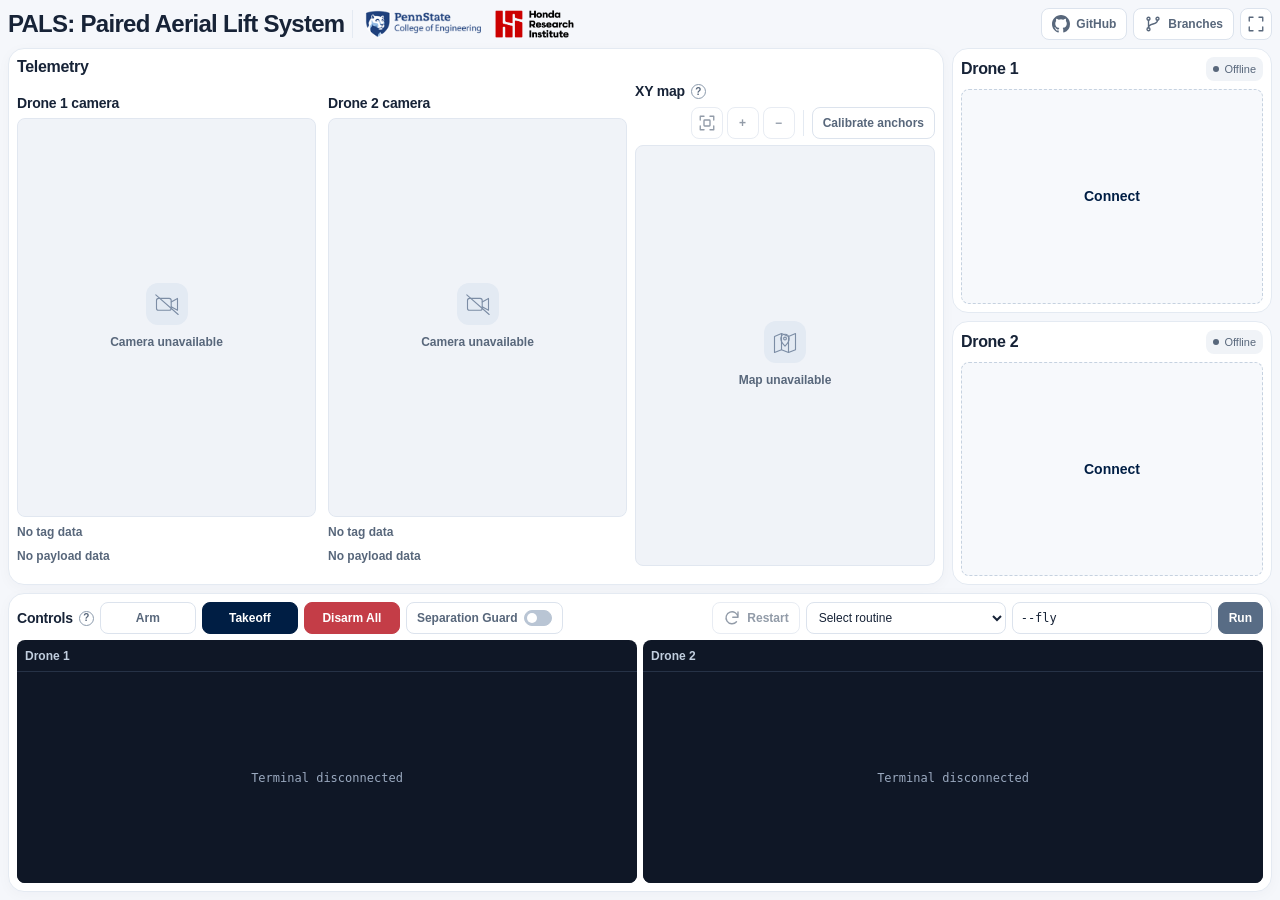
==== src/web/index.html @ 983ea117 "shows apriltag in camera feed" ====
<!doctype html>
<html lang="en">
<head>
  <meta charset="utf-8">
  <meta name="viewport" content="width=device-width, initial-scale=1">
  <title>PALS: Paired Aerial Lift System</title>
  <link rel="stylesheet" href="css/bootstrap.css">
  <link rel="stylesheet" href="css/xterm.css">
  <link rel="stylesheet" href="css/main.css?v=20261109-position-uniform-units">
  <script src="js/quaternion.min.js" defer></script>
  <script src="js/eventemitter2.min.js" defer></script>
  <script src="js/roslib.js" defer></script>
  <script src="js/Chart.bundle.min.js" defer></script>
  <script src="js/anchor-calibration.js?v=20261108-corner-labels" defer></script>
  <script src="js/main.js?v=20261109-position-uniform-units" defer></script>
  <script src="js/xterm.js" defer></script>
  <script src="js/xterm-addon-fit.js" defer></script>
  <script src="js/routines.js?v=20261109-terminal-reconnect" defer></script>
  <script src="js/branches.js?v=20261108-ssh-actions" defer></script>
</head>
<body>
  <main class="dashboard-shell">
    <div class="page-intro"><div class="page-title"><h1>PALS: Paired Aerial Lift System</h1><div class="partner-logos" aria-label="Project partners">
      <!-- Official assets: assets.engr.psu.edu/coe/images/logo-psu-coe-header.png and usa.honda-ri.com/o/liferay-hri-theme/images/honda-main-logo.png -->
      <a href="https://www.engr.psu.edu/" target="_blank" rel="noopener noreferrer"><img src="images/penn-state-engineering.png" alt="Penn State College of Engineering"></a>
      <a href="https://usa.honda-ri.com/" target="_blank" rel="noopener noreferrer"><img src="images/honda-research-institute.png" alt="Honda Research Institute"></a>
    </div></div><div class="header-actions">
    <a class="btn btn-outline-secondary icon-button with-label github-link" href="https://github.com/thisisjonchen/psu-hri-capstone-f26" target="_blank" rel="noopener noreferrer" aria-label="View PALS on GitHub" title="GitHub"><svg viewBox="0 0 16 16" aria-hidden="true" focusable="false"><path d="M8 0C3.58 0 0 3.58 0 8c0 3.54 2.29 6.53 5.47 7.59.4.07.55-.17.55-.38 0-.19-.01-.82-.01-1.49-2.01.37-2.53-.49-2.69-.94-.09-.23-.48-.94-.82-1.13-.28-.15-.68-.52-.01-.53.63-.01 1.08.58 1.23.82.72 1.21 1.87.87 2.33.66.07-.52.28-.87.51-1.07-1.78-.2-3.64-.89-3.64-3.95 0-.87.31-1.59.82-2.15-.08-.2-.36-1.02.08-2.12 0 0 .67-.21 2.2.82a7.65 7.65 0 0 1 4 0c1.53-1.04 2.2-.82 2.2-.82.44 1.1.16 1.92.08 2.12.51.56.82 1.27.82 2.15 0 3.07-1.87 3.75-3.65 3.95.29.25.54.73.54 1.48 0 1.07-.01 1.93-.01 2.2 0 .21.15.46.55.38A8.01 8.01 0 0 0 16 8c0-4.42-3.58-8-8-8Z"/></svg><span>GitHub</span></a>
    <details class="branch-picker" id="drone-branches">
      <summary class="btn btn-outline-secondary icon-button with-label" title="Change available drones’ Git branch"><svg viewBox="0 0 24 24" aria-hidden="true"><circle cx="6" cy="5" r="2"/><circle cx="6" cy="19" r="2"/><circle cx="18" cy="5" r="2"/><path d="M6 7v10m12-10c0 7-12 3-12 10"/></svg><span>Branches</span></summary>
      <div class="branch-panel">
        <dl class="branch-current"><dt>Drone 1</dt><dd id="drone1-branch">Not loaded</dd><dt>Drone 2</dt><dd id="drone2-branch">Not loaded</dd></dl>
        <label for="branch-select">Select branch</label>
        <select id="branch-select" disabled><option value="">Select a branch</option></select>
        <div class="branch-actions"><button class="btn btn-primary" id="branch-apply" type="button" disabled>Switch</button><button class="btn btn-outline-danger" id="branch-clear" type="button" disabled>Clear local changes</button></div>
        <p class="map-note" id="branch-message" role="status" aria-live="polite"></p>
      </div>
    </details>
    <button class="btn btn-outline-secondary icon-button" id="fullscreen-toggle" type="button" aria-pressed="false" hidden aria-label="Full screen" title="Full screen"><svg viewBox="0 0 24 24" aria-hidden="true" focusable="false"><path class="expand-icon" d="M8 3H3v5m13-5h5v5M3 16v5h5m13-5v5h-5"/><path class="collapse-icon" d="M3 8h5V3m13 5h-5V3M8 21v-5H3m13 5v-5h5"/></svg></button></div></div>
    <section class="panel fleet-controls" id="fleetControls" aria-label="Telemetry">
      <div class="panel-header"><h2>Telemetry</h2></div>
      <div class="flight-controls-layout"><div class="control-cameras">
        <article class="camera-panel" id="drone1-cameraPanel"><div class="camera-viewport"><div class="camera-content"><div class="panel-header"><h3>Drone 1 camera</h3></div>
          <div class="camera-frame"><img id="drone1-camera" data-field="camera" alt="Drone 1 camera" src="nocamera.svg" width="240" height="320">
            <svg id="drone1-tagOverlay" class="tag-overlay" viewBox="0 0 240 320" preserveAspectRatio="xMidYMid meet" aria-hidden="true" visibility="hidden"><path id="drone1-tagOutline"/></svg>
            <svg id="drone1-payloadOverlay" class="payload-overlay" viewBox="0 0 240 320" preserveAspectRatio="xMidYMid meet" aria-hidden="true" visibility="hidden">
              <rect id="drone1-payloadBox"/><circle id="drone1-payloadCenter" r="3"/>
            </svg>
            <div class="camera-placeholder" role="img" aria-label="Drone 1 camera unavailable">
              <div class="map-placeholder-icon"><svg viewBox="0 0 40 40" aria-hidden="true" focusable="false">
                <rect x="5" y="12" width="21" height="17" rx="3"/>
                <path d="m26 17 9-5v17l-9-5M4 7l32 28"/>
              </svg></div>
              <span>Camera unavailable</span>
            </div>
          </div>
          <p class="detection-status"><strong id="drone1-detection" data-state="offline" role="status" aria-live="polite">No tag data</strong></p>
          <p class="detection-status"><strong id="drone1-payloadStatus" data-state="offline" role="status" aria-live="polite">No payload data</strong></p>
        </div></div></article>
        <article class="camera-panel" id="drone2-cameraPanel"><div class="camera-viewport"><div class="camera-content"><div class="panel-header"><h3>Drone 2 camera</h3></div>
          <div class="camera-frame"><img id="drone2-camera" data-field="camera" alt="Drone 2 camera" src="nocamera.svg" width="240" height="320">
            <svg id="drone2-tagOverlay" class="tag-overlay" viewBox="0 0 240 320" preserveAspectRatio="xMidYMid meet" aria-hidden="true" visibility="hidden"><path id="drone2-tagOutline"/></svg>
            <svg id="drone2-payloadOverlay" class="payload-overlay" viewBox="0 0 240 320" preserveAspectRatio="xMidYMid meet" aria-hidden="true" visibility="hidden">
              <rect id="drone2-payloadBox"/><circle id="drone2-payloadCenter" r="3"/>
            </svg>
            <div class="camera-placeholder" role="img" aria-label="Drone 2 camera unavailable">
              <div class="map-placeholder-icon"><svg viewBox="0 0 40 40" aria-hidden="true" focusable="false">
                <rect x="5" y="12" width="21" height="17" rx="3"/>
                <path d="m26 17 9-5v17l-9-5M4 7l32 28"/>
              </svg></div>
              <span>Camera unavailable</span>
            </div>
          </div>
          <p class="detection-status"><strong id="drone2-detection" data-state="offline" role="status" aria-live="polite">No tag data</strong></p>
          <p class="detection-status"><strong id="drone2-payloadStatus" data-state="offline" role="status" aria-live="polite">No payload data</strong></p>
        </div></div></article>
      </div>
      <section class="control-map" aria-label="Shared XY map">
        <div class="panel-header"><div class="section-title"><h3>XY map</h3><details class="section-help"><summary aria-label="Map help">?</summary><div class="help-content" id="target-help"><p>Select a drone, then click or drag a destination. Focus the map and use arrow keys to adjust it; Send target confirms.</p><p>Scan for anchors, assign them to the room corners, then measure and save the layout.</p></div></details></div><div class="map-actions">
          <button class="btn btn-outline-secondary icon-button" id="room-fit" disabled aria-label="Fit room" title="Fit room"><svg viewBox="0 0 24 24" aria-hidden="true" focusable="false"><path d="M8 3H3v5m13-5h5v5M3 16v5h5m13-5v5h-5"/><rect x="8" y="8" width="8" height="8" rx="1"/></svg></button>
          <button class="btn btn-outline-secondary" id="room-zoom-in" aria-label="Zoom in on room" disabled>+</button>
          <button class="btn btn-outline-secondary" id="room-zoom-out" aria-label="Zoom out of room" disabled>−</button>
          <span class="toolbar-divider" aria-hidden="true"></span>
          <button class="btn btn-outline-secondary" id="calibration-toggle" type="button" aria-expanded="false" aria-controls="calibration-panel">Calibrate anchors</button>
        </div></div>
        <div class="canvas-wrap flight-map-wrap map-unavailable" id="map-frame">
          <div class="calibration-body" id="calibration-panel" aria-label="Anchor calibration" hidden>
          <div id="calibration-form">
          <div class="calibration-grid">
            <label>Top left<select id="calibration-anchor-3" disabled><option value="">Select anchor</option></select></label>
            <label>Top right<select id="calibration-anchor-2" disabled><option value="">Select anchor</option></select></label>
            <label>Bottom left<select id="calibration-anchor-0" disabled><option value="">Select anchor</option></select></label>
            <label>Bottom right<select id="calibration-anchor-1" disabled><option value="">Select anchor</option></select></label>
          </div>
          <p class="map-note" id="calibration-selection" role="status" aria-live="polite" hidden></p>
          <div class="calibration-actions">
            <button class="btn btn-outline-secondary" id="calibration-scan" type="button" disabled>Scan</button>
            <button class="btn btn-outline-secondary" id="calibration-measure" type="button" disabled>Measure</button>
            <button class="btn btn-outline-secondary" id="calibration-edit" type="button" disabled>Adjust</button>
            <button class="btn btn-primary" id="calibration-apply" type="button" disabled>Save</button>
            <button class="btn btn-outline-secondary" id="calibration-cancel" type="button" disabled>Cancel</button>
          </div>
          <div class="calibration-preview" id="calibration-preview" hidden>
            <p>Antennas must share the same height.</p>
            <div class="calibration-editor">
            <svg class="calibration-position-map" id="calibration-position-map" viewBox="0 0 360 240" role="img" aria-label="Anchor position preview"></svg>
            <div class="calibration-coordinates">
              <span aria-hidden="true"></span><span>X (m)</span><span>Y (m)</span>
              <span id="calibration-label-3"></span><input id="calibration-x-3" type="number" step="any" min="-1000" max="1000" aria-label="Top left X"><input id="calibration-y-3" type="number" step="any" min="-1000" max="1000" aria-label="Top left Y">
              <span id="calibration-label-2"></span><input id="calibration-x-2" type="number" step="any" min="-1000" max="1000" aria-label="Top right X"><input id="calibration-y-2" type="number" step="any" min="-1000" max="1000" aria-label="Top right Y">
              <span id="calibration-label-0"></span><input id="calibration-x-0" type="number" step="any" min="-1000" max="1000" aria-label="Bottom left X"><input id="calibration-y-0" type="number" step="any" min="-1000" max="1000" aria-label="Bottom left Y">
              <span id="calibration-label-1"></span><input id="calibration-x-1" type="number" step="any" min="-1000" max="1000" aria-label="Bottom right X"><input id="calibration-y-1" type="number" step="any" min="-1000" max="1000" aria-label="Bottom right Y">
            </div>
            </div>
          </div>
          <p class="map-note" id="calibration-status" role="status" aria-live="polite">Calibration server offline.</p>
          </div>
          <div class="calibration-success" id="calibration-success" role="status" hidden>
            <svg viewBox="0 0 64 64" aria-hidden="true"><circle cx="32" cy="32" r="28"/><path d="m19 32 9 9 17-18"/></svg>
            <strong>Layout saved</strong>
          </div>
          </div>
          <canvas id="fleet-xyChart" aria-label="Both drones XY map" aria-describedby="target-help" aria-hidden="true" tabindex="0"></canvas>
          <div class="map-placeholder" id="map-placeholder" role="img" aria-label="XY map unavailable">
            <div class="map-placeholder-icon"><svg viewBox="0 0 40 40" aria-hidden="true" focusable="false">
              <path d="m5 12 10-4 10 4 10-4v23l-10 4-10-4-10 4V12Zm10-4v23m10-19v23"/>
              <path d="M26 15a6 6 0 0 0-12 0c0 5 6 11 6 11s6-6 6-11Z"/>
              <circle cx="20" cy="15" r="2"/>
            </svg></div>
            <span>Map unavailable</span>
          </div>
        </div>
        <div class="map-details">
        <div class="map-legend" id="map-legend" hidden><span><i style="--marker-color:#0072b2"></i>Drone 1</span><span><i style="--marker-color:#d55e00"></i>Drone 2</span><span><i style="--marker-color:#198a71"></i>AprilTags</span><span><i style="--marker-color:#ffdf00"></i>Payload (ground estimate)</span></div>
        <div class="target-preview">
          <p class="map-note" id="target-selection" role="status" aria-live="polite" hidden></p>
          <div class="target-actions">
          <button class="btn btn-outline-secondary icon-button" id="target-clear" type="button" hidden disabled aria-label="Clear target" title="Clear target"><svg viewBox="0 0 24 24" aria-hidden="true" focusable="false"><path d="m6 6 12 12M18 6 6 18"/></svg></button>
          <button class="btn btn-primary" id="target-send" type="button" hidden disabled>Send target</button>
          <button class="btn btn-outline-secondary" id="target-stop" type="button" hidden disabled>Stop target</button>
          </div>
        </div>
        <div class="map-feedback">
          <p class="map-note" id="room-status" role="status" hidden></p>
          <p class="map-note" id="map-stream-status" role="status"></p>
          <p class="map-note" id="target-command-status" role="status" aria-live="polite"></p>
          <p class="map-note target-status" id="target-status" role="status" aria-live="polite"></p>
        </div>
        </div>
      </section></div>
    </section>
    <section class="panel routine-panel" aria-label="Control">
      <div class="panel-header"><div class="section-title"><h3>Controls</h3><details class="section-help help-above control-help"><summary aria-label="Control help and keyboard shortcuts" title="Help and keyboard shortcuts">?</summary><div class="help-content"><p>Keep drones disarmed, stationary, and facing map +Y before connecting or restarting. Restart reboots the flight controller, restarts all nodes, checks gyro readings and relocalizes. Before restarting, leave powered for a few minutes and remove props; keep each drone untouched on the floor until complete. Click a terminal to type. If connection fails, check the connection and click Connect to retry.</p><p>The Separation guard switch applies to both drones and can be changed while all connected drones are disarmed. Turn it off to disable spacing corrections and peer checks for the flight, even if peer telemetry arrives. With the switch on, pairing is automatic when both drones have fresh UWB room positions, or a peer joins during flight; paired protection stays on through UWB or connection losses. The guard defaults off onboard and when this page opens. Hover over the shield beside each battery for guard status. Hover over its flight state for preflight details.</p><p><strong>Keyboard shortcuts</strong></p>
            <table class="shortcut-table" aria-label="Keyboard shortcuts"><tbody>
              <tr><th scope="row"><kbd>Space</kbd></th><td>Disarm all (outside forms and terminals)</td></tr>
              <tr><th scope="row"><kbd>;</kbd> / <kbd>T</kbd></th><td>Arm / Takeoff</td></tr>
              <tr><th scope="row"><kbd>J</kbd> / <kbd>L</kbd></th><td>Left / Right</td></tr>
              <tr><th scope="row"><kbd>I</kbd> / <kbd>K</kbd></th><td>Forward / Backward</td></tr>
              <tr><th scope="row"><kbd>W</kbd> / <kbd>S</kbd></th><td>Up / Down</td></tr>
              <tr><th scope="row"><kbd>A</kbd> / <kbd>D</kbd></th><td>Yaw left / Right</td></tr>
              <tr><th scope="row"><kbd>P</kbd> / <kbd>V</kbd></th><td>Position / Velocity control</td></tr>
              <tr><th scope="row"><kbd>R</kbd></th><td>Reset position hold</td></tr>
              <tr><th scope="row"><kbd>M</kbd></th><td>Toggle mapping</td></tr>
              <tr><th scope="row"><kbd>Esc</kbd></th><td>Leave terminal to use flight shortcuts</td></tr>
            </tbody></table></div></details></div>
        <div class="command-buttons" data-controller="shared" aria-label="Shared flight controls">
          <button class="btn btn-outline-secondary" data-command="arm">Arm</button>
          <button class="btn btn-primary" data-command="takeoff">Takeoff</button>
          <button class="btn btn-danger" data-command="disarm">Disarm All</button>
        </div>
        <label class="btn btn-outline-secondary guard-toggle" title="Applies to both drones. Change while disarmed."><span>Separation Guard</span><input id="separation-guard" type="checkbox" role="switch"></label>
        <div class="routine-actions"><button class="btn btn-outline-secondary icon-button with-label" id="nodes-restart" type="button" disabled aria-label="Restart nodes and relocalize" title="Reboot the flight controller, restart all nodes, check gyro readings and relocalize"><svg viewBox="0 0 24 24" aria-hidden="true" focusable="false"><path d="M20 11a8 8 0 1 0-2 6M20 4v7h-7"/></svg><span>Restart</span></button><select id="routine-script" aria-label="Routine script"><option value="">Select routine</option></select><div class="routine-args"><input id="routine-args" value="--fly" aria-label="Shared routine arguments" spellcheck="false" autocomplete="off"></div><button class="btn btn-primary" id="routine-execute" type="button" disabled>Run</button></div>
      </div>
      <p class="command-feedback" id="commandFeedback" role="status" aria-live="polite" hidden></p>
      <div class="routine-terminals">
      <article class="routine-terminal" data-terminal="drone1">
        <div class="terminal-pane"><div class="terminal-heading"><h4 class="terminal-label" id="drone1-terminal-label">Drone 1</h4><span class="terminal-result" data-field="result" role="status" hidden></span></div><div class="script-terminal" data-field="terminal" aria-labelledby="drone1-terminal-label"></div></div>
      </article>
      <article class="routine-terminal" data-terminal="drone2">
        <div class="terminal-pane"><div class="terminal-heading"><h4 class="terminal-label" id="drone2-terminal-label">Drone 2</h4><span class="terminal-result" data-field="result" role="status" hidden></span></div><div class="script-terminal" data-field="terminal" aria-labelledby="drone2-terminal-label"></div></div>
      </article>
      </div>
    </section>
    <div class="fleet-grid" id="fleetGrid" data-count="0"><section class="drone-dashboard" id="drone1" aria-labelledby="drone1-heading">
          <div class="drone-heading"><h2 id="drone1-heading">Drone 1</h2><span class="battery-status" data-field="batteryStatus" title="Battery voltage" hidden><svg viewBox="0 0 24 16" role="img" aria-label="Battery" focusable="false"><rect x="1" y="2" width="19" height="12" rx="2"/><path d="M23 6v4"/><rect data-field="batteryFill" class="battery-fill" x="4" y="5" width="0" height="6" rx="1"/></svg><span class="status-value" data-field="battery">—</span></span>
            <span class="guard-status" data-field="coordination" data-state="unavailable" role="img" aria-label="Separation guard: Unavailable" title="Separation guard: Unavailable" tabindex="0" hidden><svg viewBox="0 0 24 24" aria-hidden="true" focusable="false"><path class="guard-outline" d="M12 3 4 6v6c0 5 8 9 8 9s8-4 8-9V6Z"/><path class="guard-active" d="m8 12 3 3 5-6"/><path class="guard-disabled" d="m4 3 16 18"/><path class="guard-warning" d="M12 8v5m0 3h.01"/></svg></span>
            <button class="connection-status" id="drone1-connectionStatus" data-state="disconnected" data-connection-toggle="drone1" disabled aria-label="Drone 1 offline"><span class="state-icon" data-state-icon aria-hidden="true"></span><span data-connection-label aria-live="polite">Offline</span><span class="connection-action" data-connection-action aria-hidden="true">Disconnect</span></button></div>
          <button class="connection-entry" id="drone1-connectionToggle" data-connection-toggle="drone1" aria-label="Connect Drone 1">Connect</button>
          <div class="status-grid" data-field="telemetry" aria-label="Drone 1 status" hidden>
            <div class="status-card localization-card"><p>Position</p><div class="position-readings">
              <span><span class="position-axis">X</span> <span data-field="fusedX">—</span></span>
              <span><span class="position-axis">Y</span> <span data-field="fusedY">—</span></span>
              <span><span class="position-axis">Z</span> <span data-field="fusedZ">—</span></span>
            </div></div>
            <div class="status-card"><p>Flight state</p><div class="status-value" data-field="flightMode" title="Preflight unavailable">—</div></div>
            <div class="status-card"><span class="metric-label">Height</span><div class="status-value" data-field="height">—</div></div>
            <div class="status-card speed-card"><span class="speed-readings"><span><span class="metric-label">Horizontal speed</span><strong data-field="speed" title="Horizontal velocity estimate used by the controller.">—</strong></span><span><span class="metric-label">Vertical speed</span><strong data-field="verticalSpeed" title="Estimated from changes in measured height.">—</strong></span></span></div>
          </div>
        </section><section class="drone-dashboard" id="drone2" aria-labelledby="drone2-heading">
          <div class="drone-heading"><h2 id="drone2-heading">Drone 2</h2><span class="battery-status" data-field="batteryStatus" title="Battery voltage" hidden><svg viewBox="0 0 24 16" role="img" aria-label="Battery" focusable="false"><rect x="1" y="2" width="19" height="12" rx="2"/><path d="M23 6v4"/><rect data-field="batteryFill" class="battery-fill" x="4" y="5" width="0" height="6" rx="1"/></svg><span class="status-value" data-field="battery">—</span></span>
            <span class="guard-status" data-field="coordination" data-state="unavailable" role="img" aria-label="Separation guard: Unavailable" title="Separation guard: Unavailable" tabindex="0" hidden><svg viewBox="0 0 24 24" aria-hidden="true" focusable="false"><path class="guard-outline" d="M12 3 4 6v6c0 5 8 9 8 9s8-4 8-9V6Z"/><path class="guard-active" d="m8 12 3 3 5-6"/><path class="guard-disabled" d="m4 3 16 18"/><path class="guard-warning" d="M12 8v5m0 3h.01"/></svg></span>
            <button class="connection-status" id="drone2-connectionStatus" data-state="disconnected" data-connection-toggle="drone2" disabled aria-label="Drone 2 offline"><span class="state-icon" data-state-icon aria-hidden="true"></span><span data-connection-label aria-live="polite">Offline</span><span class="connection-action" data-connection-action aria-hidden="true">Disconnect</span></button></div>
          <button class="connection-entry" id="drone2-connectionToggle" data-connection-toggle="drone2" aria-label="Connect Drone 2">Connect</button>
          <div class="status-grid" data-field="telemetry" aria-label="Drone 2 status" hidden>
            <div class="status-card localization-card"><p>Position</p><div class="position-readings">
              <span><span class="position-axis">X</span> <span data-field="fusedX">—</span></span>
              <span><span class="position-axis">Y</span> <span data-field="fusedY">—</span></span>
              <span><span class="position-axis">Z</span> <span data-field="fusedZ">—</span></span>
            </div></div>
            <div class="status-card"><p>Flight state</p><div class="status-value" data-field="flightMode" title="Preflight unavailable">—</div></div>
            <div class="status-card"><span class="metric-label">Height</span><div class="status-value" data-field="height">—</div></div>
            <div class="status-card speed-card"><span class="speed-readings"><span><span class="metric-label">Horizontal speed</span><strong data-field="speed" title="Horizontal velocity estimate used by the controller.">—</strong></span><span><span class="metric-label">Vertical speed</span><strong data-field="verticalSpeed" title="Estimated from changes in measured height.">—</strong></span></span></div>
          </div>
        </section></div>
  </main>
</body>
</html>
---- src/web/css/xterm.css ----
/**
 * Copyright (c) 2014 The xterm.js authors. All rights reserved.
 * Copyright (c) 2012-2013, Christopher Jeffrey (MIT License)
 * https://github.com/chjj/term.js
 * @license MIT
 *
 * Permission is hereby granted, free of charge, to any person obtaining a copy
 * of this software and associated documentation files (the "Software"), to deal
 * in the Software without restriction, including without limitation the rights
 * to use, copy, modify, merge, publish, distribute, sublicense, and/or sell
 * copies of the Software, and to permit persons to whom the Software is
 * furnished to do so, subject to the following conditions:
 *
 * The above copyright notice and this permission notice shall be included in
 * all copies or substantial portions of the Software.
 *
 * THE SOFTWARE IS PROVIDED "AS IS", WITHOUT WARRANTY OF ANY KIND, EXPRESS OR
 * IMPLIED, INCLUDING BUT NOT LIMITED TO THE WARRANTIES OF MERCHANTABILITY,
 * FITNESS FOR A PARTICULAR PURPOSE AND NONINFRINGEMENT. IN NO EVENT SHALL THE
 * AUTHORS OR COPYRIGHT HOLDERS BE LIABLE FOR ANY CLAIM, DAMAGES OR OTHER
 * LIABILITY, WHETHER IN AN ACTION OF CONTRACT, TORT OR OTHERWISE, ARISING FROM,
 * OUT OF OR IN CONNECTION WITH THE SOFTWARE OR THE USE OR OTHER DEALINGS IN
 * THE SOFTWARE.
 *
 * Originally forked from (with the author's permission):
 *   Fabrice Bellard's javascript vt100 for jslinux:
 *   http://bellard.org/jslinux/
 *   Copyright (c) 2011 Fabrice Bellard
 *   The original design remains. The terminal itself
 *   has been extended to include xterm CSI codes, among
 *   other features.
 */

/**
 *  Default styles for xterm.js
 */

.xterm {
    cursor: text;
    position: relative;
    user-select: none;
    -ms-user-select: none;
    -webkit-user-select: none;
}

.xterm.focus,
.xterm:focus {
    outline: none;
}

.xterm .xterm-helpers {
    position: absolute;
    top: 0;
    /**
     * The z-index of the helpers must be higher than the canvases in order for
     * IMEs to appear on top.
     */
    z-index: 5;
}

.xterm .xterm-helper-textarea {
    padding: 0;
    border: 0;
    margin: 0;
    /* Move textarea out of the screen to the far left, so that the cursor is not visible */
    position: absolute;
    opacity: 0;
    left: -9999em;
    top: 0;
    width: 0;
    height: 0;
    z-index: -5;
    /** Prevent wrapping so the IME appears against the textarea at the correct position */
    white-space: nowrap;
    overflow: hidden;
    resize: none;
}

.xterm .composition-view {
    /* TODO: Composition position got messed up somewhere */
    background: #000;
    color: #FFF;
    display: none;
    position: absolute;
    white-space: nowrap;
    z-index: 1;
}

.xterm .composition-view.active {
    display: block;
}

.xterm .xterm-viewport {
    /* On OS X this is required in order for the scroll bar to appear fully opaque */
    background-color: #000;
    overflow-y: scroll;
    cursor: default;
    position: absolute;
    right: 0;
    left: 0;
    top: 0;
    bottom: 0;
}

.xterm .xterm-screen {
    position: relative;
}

.xterm .xterm-screen canvas {
    position: absolute;
    left: 0;
    top: 0;
}

.xterm .xterm-scroll-area {
    visibility: hidden;
}

.xterm-char-measure-element {
    display: inline-block;
    visibility: hidden;
    position: absolute;
    top: 0;
    left: -9999em;
    line-height: normal;
}

.xterm.enable-mouse-events {
    /* When mouse events are enabled (eg. tmux), revert to the standard pointer cursor */
    cursor: default;
}

.xterm.xterm-cursor-pointer,
.xterm .xterm-cursor-pointer {
    cursor: pointer;
}

.xterm.column-select.focus {
    /* Column selection mode */
    cursor: crosshair;
}

.xterm .xterm-accessibility:not(.debug),
.xterm .xterm-message {
    position: absolute;
    left: 0;
    top: 0;
    bottom: 0;
    right: 0;
    z-index: 10;
    color: transparent;
    pointer-events: none;
}

.xterm .xterm-accessibility-tree:not(.debug) *::selection {
  color: transparent;
}

.xterm .xterm-accessibility-tree {
  user-select: text;
  white-space: pre;
}

.xterm .live-region {
    position: absolute;
    left: -9999px;
    width: 1px;
    height: 1px;
    overflow: hidden;
}

.xterm-dim {
    /* Dim should not apply to background, so the opacity of the foreground color is applied
     * explicitly in the generated class and reset to 1 here */
    opacity: 1 !important;
}

.xterm-underline-1 { text-decoration: underline; }
.xterm-underline-2 { text-decoration: double underline; }
.xterm-underline-3 { text-decoration: wavy underline; }
.xterm-underline-4 { text-decoration: dotted underline; }
.xterm-underline-5 { text-decoration: dashed underline; }

.xterm-overline {
    text-decoration: overline;
}

.xterm-overline.xterm-underline-1 { text-decoration: overline underline; }
.xterm-overline.xterm-underline-2 { text-decoration: overline double underline; }
.xterm-overline.xterm-underline-3 { text-decoration: overline wavy underline; }
.xterm-overline.xterm-underline-4 { text-decoration: overline dotted underline; }
.xterm-overline.xterm-underline-5 { text-decoration: overline dashed underline; }

.xterm-strikethrough {
    text-decoration: line-through;
}

.xterm-screen .xterm-decoration-container .xterm-decoration {
	z-index: 6;
	position: absolute;
}

.xterm-screen .xterm-decoration-container .xterm-decoration.xterm-decoration-top-layer {
	z-index: 7;
}

.xterm-decoration-overview-ruler {
    z-index: 8;
    position: absolute;
    top: 0;
    right: 0;
    pointer-events: none;
}

.xterm-decoration-top {
    z-index: 2;
    position: relative;
}
---- src/web/css/main.css ----
:root { --ink: #172337; --muted: #58677b; --line: #e4eaf2; --surface: #fff; --canvas: #f5f7fb; --blue: #001e44; --success: #087c50; --warning: #946416; --error: #b84339; --placeholder-background: #f0f3f8; --placeholder-border: #e1e7f0; --placeholder-icon-background: #e3eaf3; --placeholder-icon: #7c8da5; --font-ui: -apple-system, BlinkMacSystemFont, "Segoe UI", sans-serif; --type-label: 12px; --type-body: 14px; --type-subheading: 16px; --type-value: 18px; --type-heading: 24px; --type-title: 32px;
  --space-1: 4px; --space-2: 6px; --space-3: 10px; --space-4: 12px; --space-6: 16px; --space-8: 24px;
  --radius-small: 4px; --radius-control: 8px; --radius-card: 12px; --radius-panel: 16px;
  --control-default: 40px; --control-compact: var(--control-default); }
body { color: var(--ink); background: var(--canvas); font-family: var(--font-ui); font-size: var(--type-body); line-height: 1.5; }
h1, h2, h3 { line-height: 1.25; }
[hidden] { display: none !important; }
.dashboard-shell { max-width: 1800px; margin: 0 auto; padding: 0 var(--space-8) var(--space-8); }
.page-intro { display: flex; justify-content: space-between; align-items: center; flex-wrap: wrap; gap: var(--space-4); padding: var(--space-8) 0 var(--space-6); }
.page-title { display: flex; align-items: center; flex-wrap: wrap; gap: var(--space-4); }
h1 { margin: 0; font-size: var(--type-title); font-weight: 700; letter-spacing: -.03em; }
h2 { font-size: var(--type-heading); font-weight: 700; letter-spacing: -.02em; margin: 0; }
.btn { min-height: var(--control-default); padding: var(--space-2) var(--space-4); border-radius: var(--radius-control); font-family: inherit; font-size: var(--type-body); font-weight: 600; line-height: 20px; white-space: nowrap; transition: background-color .15s, border-color .15s; }
.btn:focus { box-shadow: none; }
.btn:focus-visible { outline: 3px solid #0072b266; outline-offset: 2px; }
.btn-primary { background: var(--blue); border-color: var(--blue); }
.btn-primary:hover, .btn-primary:focus, .btn-primary.focus { background: #1e407c; border-color: #1e407c; box-shadow: none; }
.btn-primary.disabled, .btn-primary:disabled { color: #fff; background: var(--blue); border-color: var(--blue); }
.btn-primary:not(:disabled):not(.disabled):active, .btn-primary:not(:disabled):not(.disabled).active { color: #fff; background: var(--blue); border-color: var(--blue); }
.btn-primary:not(:disabled):not(.disabled):active:focus, .btn-primary:not(:disabled):not(.disabled).active:focus { box-shadow: none; }
.btn-outline-secondary { color: var(--muted); border-color: #dce3ed; background: var(--surface); }
.btn-outline-secondary:hover, .btn-outline-secondary:focus, .btn-outline-secondary.focus { background: #eef2f8; color: var(--ink); border-color: #cbd5e2; box-shadow: none; }
.btn-outline-secondary.disabled, .btn-outline-secondary:disabled { color: var(--muted); border-color: #dce3ed; background: var(--surface); }
.btn-outline-secondary:not(:disabled):not(.disabled):active, .btn-outline-secondary:not(:disabled):not(.disabled).active { background: #e3eaf3; color: var(--ink); border-color: #cbd5e2; }
.btn-outline-secondary:not(:disabled):not(.disabled):active:focus, .btn-outline-secondary:not(:disabled):not(.disabled).active:focus { box-shadow: none; }
.btn-danger { background: #c43d47; border-color: #c43d47; }
.btn-danger:hover, .btn-danger:focus { background: #aa2934; border-color: #aa2934; }
.command-buttons { display: grid; grid-template-columns: repeat(3, minmax(0, 1fr)); align-content: start; gap: var(--space-3); }
.panel, .status-card { background: var(--surface); border: 1px solid var(--line); box-shadow: 0 3px 14px #152a4e08; }
.panel { border-radius: var(--radius-panel); padding: var(--space-6); min-width: 0; }
.panel-header { display: flex; justify-content: space-between; align-items: center; flex-wrap: wrap; gap: var(--space-3); margin-bottom: var(--space-4); }
.panel h3 { font-size: var(--type-subheading); letter-spacing: -.015em; font-weight: 600; margin: 0; }
.fleet-controls { margin-bottom: var(--space-6); }
.flight-controls-layout { display: grid; grid-template-columns: minmax(0, 402px) minmax(300px, 1fr); gap: var(--space-8); align-items: start; }
.control-cameras { display: grid; grid-template-columns: repeat(2, minmax(0, 1fr)); gap: 12px; width: 100%; max-width: 744px; justify-self: start; }
.camera-panel { min-width: 0; }
.control-map { min-width: 0; width: 100%; }
.map-actions { position: relative; display: flex; align-items: center; flex-wrap: nowrap; gap: var(--space-2); margin-left: auto; }
#room-zoom-in, #room-zoom-out { width: var(--control-compact); padding-inline: 0; }
.map-note { margin: var(--space-2) 0; font-size: var(--type-label); color: var(--muted); }
.map-note:empty { display: none; }
.map-feedback { margin-top: var(--space-3); overflow-wrap: anywhere; }
.target-preview { display: flex; flex-wrap: wrap; gap: var(--space-2); align-items: end; margin-top: var(--space-4); }
.calibration-grid label { display: grid; gap: var(--space-1); min-width: 0; margin: 0; font-size: var(--type-label); font-weight: 600; color: var(--muted); }
.target-preview .map-note { width: 100%; margin: 0; }
#target-selection { font-weight: 600; color: var(--ink); }
#fleet-xyChart { touch-action: none; }
#fleet-xyChart:focus-visible { outline: 3px solid #0072b266; outline-offset: 2px; }
.map-ready #fleet-xyChart { cursor: crosshair; }
.map-ready #fleet-xyChart.target-dragging { cursor: grabbing; }
.calibration-grid select, .calibration-coordinates input { width: 100%; min-width: 0; min-height: var(--control-compact); border: 1px solid #dce3ed; border-radius: var(--radius-control); padding: 6px var(--space-2); color: var(--ink); background: var(--surface); font: 400 var(--type-label)/20px var(--font-ui); }
.target-actions { display: flex; flex-wrap: wrap; gap: var(--space-2); width: 100%; }
.calibration-grid select:focus-visible, .calibration-coordinates input:focus-visible, #calibration-toggle:focus-visible { outline: 3px solid #0072b266; outline-offset: 2px; }
.target-status { font-variant-numeric: tabular-nums; }
.canvas-wrap.flight-map-wrap { position: relative; width: 100%; height: clamp(320px, 35vw, 480px); margin-bottom: var(--space-3); }
.map-unavailable canvas { visibility: hidden; }
.map-ready canvas { visibility: visible; }
.map-ready .map-placeholder { display: none; }
.map-placeholder, .camera-placeholder { position: absolute; inset: 0; display: flex; flex-direction: column; align-items: center; justify-content: center; gap: var(--space-4); border: 1px solid var(--placeholder-border); border-radius: var(--radius-control); background: var(--placeholder-background); color: var(--muted); font-size: var(--type-label); font-weight: 600; }
.map-placeholder-icon { width: 64px; height: 64px; display: grid; place-items: center; border-radius: var(--radius-card); background: var(--placeholder-icon-background); }
.map-placeholder-icon svg { width: 40px; height: 40px; fill: none; stroke: var(--placeholder-icon); stroke-width: 1.6; stroke-linecap: round; stroke-linejoin: round; }
.map-legend { display: flex; flex-wrap: nowrap; white-space: nowrap; justify-content: center; gap: var(--space-2) var(--space-4); margin-bottom: var(--space-2); font-size: var(--type-label); color: var(--muted); }
.map-legend span { display: inline-flex; align-items: center; gap: var(--space-2); }
.map-legend i { width: 10px; height: 10px; background: var(--marker-color); border-radius: 50%; }
.localization-card { grid-column: 1 / -1; }
.localization-card p { white-space: nowrap; }
.position-readings { display: flex; flex-wrap: wrap; align-items: baseline; gap: 4px 8px; min-width: 0; font-size: var(--type-value); line-height: 1.25; font-variant-numeric: tabular-nums; font-weight: 600; }
.position-readings > span { display: inline-flex; flex: 1; align-items: baseline; gap: 4px; white-space: nowrap; }
.position-axis { color: var(--muted); font-size: var(--type-label); font-weight: 400; }
.connection-status { border: 0; font-family: inherit; cursor: pointer; display: inline-flex; align-items: center; gap: 5px; padding: 4px 7px; border-radius: var(--radius-control); background: #f0f3f7; color: var(--muted); font-size: 11px; font-weight: 500; line-height: 16px; white-space: nowrap; }
.connection-status[data-state="connected"] { color: #076442; background: #e7f5ee; }
.connection-status[data-state="connecting"] { color: #805500; background: #fff4d9; }
.connection-status[data-state="error"] { color: #a12c35; background: #fcebee; }
.state-icon { width: 6px; height: 6px; flex: none; border-radius: 50%; background: currentColor; }
.connection-status[data-state="connecting"] .state-icon { width: 9px; height: 9px; background: transparent; border: 1.5px solid #80550033; border-top-color: currentColor; animation: connection-spin .8s linear infinite; }
@keyframes connection-spin { to { transform: rotate(360deg); } }
@media (prefers-reduced-motion: reduce) { .connection-status[data-state="connecting"] .state-icon { animation: none; } }
.command-feedback { border-top: 1px solid var(--line); margin: var(--space-4) 0 0; padding-top: var(--space-3); font-size: var(--type-body); color: var(--muted); }
.fleet-grid { display: grid; grid-template-columns: repeat(2, minmax(0, 1fr)); gap: var(--space-6); }
.drone-dashboard { display: flex; flex-direction: column; min-width: 0; padding: 8px; border: 1px solid var(--line); border-radius: var(--radius-panel); background: var(--surface); }
.drone-heading { display: flex; flex-wrap: wrap; align-items: center; gap: 6px; margin-bottom: var(--space-2); }
.drone-heading h2 { flex: 1; white-space: nowrap; }
.battery-status { display: inline-flex; align-items: center; gap: 4px; white-space: nowrap; }
.battery-status svg { width: 20px; height: 14px; flex: none; fill: none; stroke: currentColor; stroke-width: 1.5; stroke-linecap: round; }
.battery-status .status-value { font-size: 12px; }
.guard-status { display: inline-flex; align-items: center; justify-content: center; flex: none; width: 24px; height: 24px; color: var(--muted); border-radius: var(--radius-control); }
.guard-status svg { width: 20px; height: 20px; fill: none; stroke: currentColor; stroke-width: 1.7; stroke-linecap: round; stroke-linejoin: round; }
.guard-status[data-state="active"] { color: var(--success); }
.guard-status[data-state="warning"] { color: var(--warning); }
.guard-status[data-state="unavailable"] .guard-outline { stroke-dasharray: 2 3; }
.guard-status .guard-active, .guard-status .guard-disabled, .guard-status .guard-warning { display: none; }
.guard-status[data-state="active"] .guard-active, .guard-status[data-state="disabled"] .guard-disabled, .guard-status[data-state="warning"] .guard-warning { display: inline; }
.guard-status:focus-visible { outline: 3px solid #0072b266; outline-offset: 2px; }
.connection-status:disabled { cursor: default; opacity: 1; }
.connection-action { display: none; }
.connection-status:not(:disabled):is(:hover, :focus-visible) { color: #a12c35; background: #fcebee; }
.connection-status:not(:disabled):is(:hover, :focus-visible) [data-connection-label] { display: none; }
.connection-status:not(:disabled):is(:hover, :focus-visible) .connection-action { display: inline; }
.connection-status:focus-visible, .connection-entry:focus-visible { outline: 3px solid #0072b266; outline-offset: 2px; }
.connection-entry { display: grid; place-items: center; flex: 1; width: 100%; min-height: 160px; padding: 16px; border: 1px dashed #c6d2e0; border-radius: var(--radius-control); background: #f7f9fc; color: var(--blue); font: 600 14px var(--font-ui); cursor: pointer; transition: background-color .15s, border-color .15s; }
.connection-entry:hover { background: #eaf1f8; border-color: #0072b2; }
.status-grid { display: grid; grid-template-columns: repeat(2, minmax(0, 1fr)); align-items: start; gap: var(--space-3); margin-bottom: 0; }
.status-card { border-radius: var(--radius-control); padding: var(--space-4); min-width: 0; }
.status-card p { color: var(--muted); font-size: var(--type-label); font-weight: 600; margin: 0 0 var(--space-1); }
.status-value { font-size: var(--type-value); font-weight: 600; line-height: 1.25; font-variant-numeric: tabular-nums; overflow-wrap: anywhere; }
.status-value.alert-danger { color: var(--error); background: transparent; }
.status-value.alert-success { color: var(--success); background: transparent; }
.guard-toggle { display: inline-flex; align-items: center; gap: var(--space-2); margin: 0; cursor: pointer; }
.guard-toggle input { appearance: none; position: relative; flex: none; width: 28px; height: 16px; margin: 0; border: 1px solid #b9c5d4; border-radius: 999px; background: #b9c5d4; cursor: inherit; }
.guard-toggle input::before { content: ''; position: absolute; top: 2px; left: 2px; width: 10px; height: 10px; border-radius: 50%; background: var(--surface); }
.guard-toggle input:checked { border-color: var(--blue); background: var(--blue); }
.guard-toggle input:checked::before { transform: translateX(12px); }
.guard-toggle:has(input:checked) { color: var(--blue); border-color: #9fb5cf; background: #e8eef5; }
.guard-toggle input:focus-visible { outline: none; }
.guard-toggle:has(input:focus-visible) { outline: 3px solid #0072b266; outline-offset: 2px; }
.guard-toggle:has(input:disabled) { color: var(--muted); border-color: #dce3ed; background: var(--surface); opacity: .65; cursor: default; }
.metric-label { color: var(--muted); font-size: var(--type-label); font-weight: 600; }
.speed-readings { display: grid; grid-template-columns: repeat(2, minmax(0, 1fr)); gap: var(--space-3); }
.speed-readings span, .speed-readings strong { display: block; }
.speed-readings > span { min-width: 0; }
.speed-readings span { color: var(--muted); font-size: var(--type-label); }
.speed-readings strong { margin-top: var(--space-1); color: var(--ink); font-size: var(--type-value); font-weight: 600; line-height: 1.25; font-variant-numeric: tabular-nums; overflow-wrap: anywhere; }
.canvas-wrap { position: relative; height: 240px; min-width: 0; }
.calibration-body .map-note { margin: var(--space-3) 0; overflow-wrap: anywhere; }
.calibration-grid { display: grid; grid-template-columns: repeat(2, minmax(0, 1fr)); gap: var(--space-2) var(--space-3); }
.calibration-actions { display: flex; gap: var(--space-2); flex-wrap: wrap; margin-top: var(--space-3); }
.calibration-preview { margin: var(--space-3) 0; color: var(--ink); font: var(--type-label)/1.5 var(--font-ui); font-variant-numeric: tabular-nums; overflow-wrap: anywhere; }
.calibration-editor { display: grid; grid-template-columns: repeat(auto-fit, minmax(min(100%, 240px), 1fr)); gap: var(--space-3); align-items: start; }
.calibration-position-map { display: block; width: 100%; background: var(--surface); border: 1px solid var(--line); border-radius: var(--radius-control); }
.calibration-position-map text { fill: var(--muted); font: 12px var(--font-ui); }
.calibration-position-map .preview-grid { stroke: var(--line); stroke-width: 1; }
.calibration-position-map .preview-outline { fill: #0072b20a; stroke: #0072b2; stroke-width: 1.5; stroke-dasharray: 4 3; }
.calibration-position-map circle { fill: #0072b2; stroke: var(--surface); stroke-width: 2; }
.calibration-position-map .preview-label { fill: var(--ink); font-weight: 600; }
.calibration-coordinates { display: grid; grid-template-columns: minmax(0, 1.5fr) repeat(2, minmax(0, 1fr)); align-items: center; gap: var(--space-2); }
.camera-viewport { display: grid; align-items: center; justify-items: start; min-width: 0; min-height: 0; }
.camera-content { display: grid; gap: 6px; width: 100%; min-width: 0; }
.camera-content > .panel-header { margin: 0; }
.camera-content > .detection-status, .camera-content .detection-status strong { margin: 0; }
.camera-frame { position: relative; width: 100%; aspect-ratio: 3 / 4; border-radius: var(--radius-control); overflow: hidden; background: var(--placeholder-background); display: grid; place-items: center; }
.camera-frame img { position: absolute; inset: 0; display: block; width: 100%; height: 100%; object-fit: contain; }
.payload-overlay, .tag-overlay { position: absolute; inset: 0; width: 100%; height: 100%; pointer-events: none; }
.tag-overlay path { fill: none; stroke: #00e5ff; stroke-width: 3; vector-effect: non-scaling-stroke; }
.payload-overlay rect { fill: none; stroke: #ffdf00; stroke-width: 2; vector-effect: non-scaling-stroke; }
.payload-overlay circle { fill: #ffdf00; stroke: #172337; stroke-width: 1; vector-effect: non-scaling-stroke; }
.camera-placeholder { display: none; }
.camera-frame:has(img[src="nocamera.svg"]) .camera-placeholder { display: flex; }
.camera-frame img[src="nocamera.svg"] { visibility: hidden; }
.detection-status { width: 100%; margin: var(--space-3) 0 0; }
.detection-status strong { display: block; margin-top: var(--space-1); font-size: var(--type-body); font-weight: 600; overflow-wrap: anywhere; }
.detection-status strong[data-state="detected"] { color: var(--success); }
.detection-status strong[data-state="offline"] { color: var(--muted); }
@media (max-width: 1200px) {
  .dashboard-shell { padding-left: var(--space-6); padding-right: var(--space-6); }
}
@media (min-width: 961px) {
  .flight-controls-layout { grid-template-rows: auto auto auto; row-gap: 0; }
  .control-cameras { grid-column: 1; grid-row: 1 / 4; grid-template-rows: subgrid; row-gap: 0; }
  .camera-panel { display: grid; grid-row: 1 / 4; }
  .control-map { display: grid; grid-column: 2; grid-row: 1 / 4; grid-template-rows: subgrid; }
  .control-map > .panel-header { min-height: var(--control-compact); flex-wrap: nowrap; }
  .canvas-wrap.flight-map-wrap { height: auto; min-height: 0; margin-bottom: 0; }
  .flight-map-wrap canvas { position: absolute; inset: 0; width: 100%; height: 100%; }
  .map-details { margin-top: var(--space-3); }
}
@media (max-width: 960px) {
  .flight-controls-layout { grid-template-columns: 1fr; }
}
@media (max-width: 760px) {
  .dashboard-shell { padding: 0 var(--space-4) var(--space-4); }
  .panel { padding: var(--space-4); }
  .fleet-grid { grid-template-columns: 1fr; }
  .command-buttons { grid-template-columns: repeat(2, minmax(0, 1fr)); }
  .command-buttons .btn:last-child { grid-column: 1 / -1; }
  .flight-controls-layout { grid-template-columns: 1fr; gap: var(--space-6); }
  .target-actions, .calibration-actions { display: grid; grid-template-columns: repeat(2, minmax(0, 1fr)); }
}
@media (max-width: 600px) {
  .control-cameras { grid-template-columns: minmax(0, 1fr); max-width: 360px; }
}
@media (max-width: 360px) {
  .target-preview label:first-child { flex-basis: 100%; }
  .calibration-grid, .calibration-actions, .status-grid { grid-template-columns: 1fr; }
}
.routine-panel { margin-bottom: var(--space-6); }
.routine-actions { display: flex; flex-wrap: wrap; gap: var(--space-2); margin-left: auto; }
.routine-actions select, .routine-args input { min-height: var(--control-default); border: 1px solid #dce3ed; border-radius: var(--radius-control); padding: 6px var(--space-2); color: var(--ink); background: var(--surface); font: 400 var(--type-body)/20px var(--font-ui); }
.routine-actions select { min-width: 220px; }
.routine-terminals { display: grid; grid-template-columns: repeat(2, minmax(0, 1fr)); gap: var(--space-6); }
.routine-terminal { min-width: 0; display: grid; gap: var(--space-2); }
.routine-args { display: flex; align-items: center; gap: var(--space-2); margin: 0; font-size: var(--type-label); font-weight: 600; color: var(--muted); }
.routine-args input { width: 200px; min-width: 0; font-family: ui-monospace, SFMono-Regular, Menlo, monospace; font-size: var(--type-label); }
.script-terminal { height: 360px; padding: var(--space-2); background: #0f1726; overflow: hidden; }
@media (max-width: 900px) { .routine-terminals { grid-template-columns: 1fr; } }

/* Keep the flight workspace visible together on laptop and desktop displays. */
.script-terminal:empty { display: grid; place-items: center; }
.script-terminal:empty::before { content: 'Terminal disconnected'; color: #9baac0; font: 12px ui-monospace, monospace; }

@media (max-width: 1099px), (max-height: 599px) {
  .dashboard-shell { padding: 8px; }
  .page-intro { padding: 0 0 8px; }
  .panel { padding: 8px; }
  .camera-content { width: min(100%, 195px); }
  .script-terminal { height: 200px; }
}

@media (min-width: 1100px) and (min-height: 600px) {
  :root { --type-title: 24px; --type-heading: 16px; --type-subheading: 14px; --type-value: 16px; --control-default: 32px; }
  .dashboard-shell { max-width: none; height: 100vh; height: 100dvh; padding: 8px; display: grid; grid-template-columns: minmax(0, 1fr) 320px; grid-template-rows: auto minmax(440px, 1.8fr) minmax(200px, 1fr); gap: 8px; }
  .page-intro { grid-column: 1 / -1; padding: 0; flex-wrap: nowrap; gap: 12px; }
  .page-title { flex-wrap: nowrap; gap: 8px; }
  .btn { padding: 5px 10px; font-size: 12px; }
  .panel { padding: 8px; }
  .panel-header { gap: 6px; margin-bottom: 6px; }
  .fleet-controls { grid-column: 1; grid-row: 2; margin: 0; min-height: 0; display: flex; flex-direction: column; }
  .command-buttons { gap: 6px; }
  .flight-controls-layout { display: flex; flex: 1; min-height: 0; container-type: size; gap: 8px; align-items: stretch; }
  .control-cameras { flex: none; width: min(calc((100cqh - 64px) * 1.5 + 12px), calc(100% - 308px)); grid-template-rows: minmax(0, 1fr); gap: 12px; max-width: none; min-height: 0; }
  .camera-panel { grid-row: 1; grid-template-rows: minmax(0, 1fr); min-height: 0; }
  .control-map > .panel-header { min-height: 28px; }
  .camera-content { width: 100%; }
  .detection-status { display: flex; align-items: center; flex-wrap: wrap; gap: 4px 8px; margin: 6px 0 0; }
  .detection-status strong { font-size: 12px; margin: 0; }
  .control-map { flex: 1; position: relative; grid-template-rows: auto minmax(80px, 1fr) auto; min-height: 0; }
  .canvas-wrap.flight-map-wrap { height: auto; min-height: 0; margin: 0; }
  .map-actions { gap: 4px; }
  .map-placeholder-icon { width: 42px; height: 42px; }
  .map-placeholder-icon svg { width: 28px; height: 28px; }
  .map-placeholder, .camera-placeholder { gap: 8px; }
  .map-details { margin-top: 6px; max-height: 104px; overflow: auto; scrollbar-width: thin; }
  .map-legend { font-size: 10px; gap: 4px 8px; margin-bottom: 4px; }
  .target-preview { margin: 0; align-items: center; gap: 4px 8px; }
  .target-preview > .map-note { flex: 1; width: auto; font-size: 11px; }
  .target-actions { width: auto; gap: 4px; }
  .map-feedback { margin-top: 4px; }
  .map-feedback .map-note { margin: 2px 0; font-size: 11px; }
  .command-feedback { margin-top: 6px; padding-top: 6px; font-size: 12px; }
  .fleet-grid { grid-column: 2; grid-row: 2; display: flex; flex-direction: column; gap: 8px; min-height: 0; overflow: auto; scrollbar-width: thin; }
  .drone-dashboard { flex: 1 1 0; min-height: 0; overflow: auto; }
  .connection-entry { min-height: 64px; flex: 1; }
  .status-grid { flex: 1; align-items: stretch; grid-template-rows: repeat(3, minmax(min-content, 1fr)); }
  .status-grid > .status-card { display: flex; flex-direction: column; justify-content: center; }
  .drone-heading { margin-bottom: 6px; gap: 6px; }
  .status-card { padding: 8px; box-shadow: none; background: #f7f9fc; }
  .status-card p, .metric-label, .position-axis { font-size: 11px; }
  .speed-readings strong { font-size: 16px; }
  .speed-readings span { font-size: 11px; }
  .routine-panel { grid-column: 1 / -1; grid-row: 3; margin: 0; min-height: 0; display: flex; flex-direction: column; }
  .routine-panel > .panel-header { flex-wrap: wrap; }
  .routine-actions { gap: 6px; flex-wrap: wrap; }
  .routine-actions select { min-width: 0; width: 200px; }
  .routine-actions select, .routine-args input { min-height: var(--control-default); padding: 4px 8px; font-size: 12px; }
  .routine-terminals { flex: 1; min-height: 0; gap: 6px; }
  .routine-terminal { display: flex; flex-direction: column; min-height: 0; gap: 5px; }
  .routine-args { display: flex; align-items: center; gap: 8px; font-size: 11px; }
  .routine-args input { flex: 1; min-width: 0; }
  .script-terminal { height: auto; flex: 1; min-height: 60px; padding: 5px; }
}

@media (min-width: 1100px) and (min-height: 600px) {
  .fleet-grid { --telemetry-space: clamp(4px, calc(2dvh - 10px), 8px); }
  .drone-heading { margin-bottom: var(--telemetry-space); }
  .status-grid { gap: var(--telemetry-space); margin-bottom: 0; }
  .status-card { padding: var(--telemetry-space); }
  .status-card p { margin-bottom: 0; }
}

/* Round the terminal as one surface, keeping the header/screen seam straight. */
.terminal-pane { display: flex; flex-direction: column; flex: 1; min-height: 0; overflow: hidden; border-radius: var(--radius-control); background: #0f1726; }
.terminal-heading { display: flex; align-items: center; gap: 8px; flex-shrink: 0; min-width: 0; min-height: 32px; padding: 4px 8px; border-bottom: 1px solid #263246; }
.terminal-label { flex-shrink: 0; margin: 0; font-size: 12px; font-weight: 600; color: #c1cede; }
.terminal-result { min-width: 0; margin-left: auto; padding: 2px 8px; border: 1px solid #34425a; border-radius: var(--radius-control); background: #202c40; color: #e4eaf2; font-size: 11px; line-height: 16px; white-space: nowrap; overflow: hidden; text-overflow: ellipsis; }
.terminal-result[data-state="progress"] { color: #b9d8ff; background: #1a2e4b; border-color: #35547b; }
.terminal-result[data-state="success"] { color: #b5ebcc; background: #173c2c; border-color: #30664a; }
.terminal-result[data-state="error"] { color: #ffc4c4; background: #47252d; border-color: #81414c; }


.section-title { display: flex; align-items: center; gap: 6px; min-width: 0; }
.section-help { position: relative; flex: none; color: var(--muted); font-size: 12px; font-weight: 400; }
.section-help > summary { display: grid; place-items: center; width: 15px; height: 15px; font-size: 10px; border: 1px solid #8c9bad; border-radius: 50%; cursor: pointer; list-style: none; font-weight: 600; line-height: 1; }
.section-help > summary::-webkit-details-marker { display: none; }
.section-help > summary:focus-visible { outline: 3px solid #0072b266; outline-offset: 2px; }
.section-help[open] > summary { color: var(--blue); background: #e8eef5; }
.help-content { position: absolute; top: calc(100% + 6px); left: 0; z-index: 20; width: min(340px, 70vw); padding: 12px; background: var(--surface); border: 1px solid var(--line); border-radius: var(--radius-card); box-shadow: 0 6px 24px #17233722; color: var(--ink); }
.help-content p { margin: 0 0 8px; }
.help-content p:last-child { margin-bottom: 0; }
.help-above .help-content { top: auto; bottom: calc(100% + 6px); }


.routine-panel .command-buttons { width: min(300px, 100%); }
.routine-panel .command-feedback { margin: 0 0 6px; padding: 0; border: 0; }

.routine-panel > .panel-header { justify-content: flex-start; }

.btn.icon-button { display: inline-flex; align-items: center; justify-content: center; flex: none; width: var(--control-default); padding: 0; }
.btn.icon-button.with-label { width: auto; padding: 5px 10px; gap: 6px; }
.map-actions .icon-button, .target-actions .icon-button { width: var(--control-compact); }
.icon-button svg { width: 18px; height: 18px; fill: none; stroke: currentColor; stroke-width: 1.8; stroke-linecap: round; stroke-linejoin: round; }
#fullscreen-toggle .collapse-icon, #fullscreen-toggle[aria-pressed="true"] .expand-icon { display: none; }
#fullscreen-toggle[aria-pressed="true"] .collapse-icon { display: inline; }

.control-map > .panel-header { flex-wrap: wrap; }
.toolbar-divider { align-self: stretch; width: 1px; margin: 3px 4px; background: var(--line); }
#calibration-toggle[aria-expanded="true"] { background: #e8eef5; color: var(--blue); border-color: #9fb5cf; }
.calibration-body { position: absolute; inset: 0; z-index: 10; overflow: auto; padding: 12px; background: var(--surface); border: 1px solid var(--line); border-radius: var(--radius-control); }
.calibrating > canvas, .calibrating > .map-placeholder { visibility: hidden; }
.calibration-success { min-height: 100%; display: flex; flex-direction: column; align-items: center; justify-content: center; gap: 12px; color: var(--success); }
.calibration-success svg { width: 64px; height: 64px; fill: none; stroke: currentColor; stroke-width: 3; stroke-linecap: round; stroke-linejoin: round; animation: calibration-pop .3s ease-out; }
.calibration-success path { stroke-dasharray: 48; stroke-dashoffset: 48; animation: calibration-check .4s .15s ease-out forwards; }
@keyframes calibration-pop { from { opacity: 0; transform: scale(.75); } to { opacity: 1; transform: scale(1); } }
@keyframes calibration-check { to { stroke-dashoffset: 0; } }
@media (prefers-reduced-motion: reduce) { .calibration-success svg, .calibration-success path { animation: none; stroke-dashoffset: 0; } }


.control-help .help-content { width: min(420px, 70vw); max-height: 60dvh; overflow-y: auto; }
.shortcut-table { width: 100%; border-collapse: collapse; }
.shortcut-table th, .shortcut-table td { padding: 3px 0; text-align: left; vertical-align: top; }
.shortcut-table th { padding-right: 12px; white-space: nowrap; }
.shortcut-table kbd { padding: 1px 4px; border: 1px solid var(--line); border-radius: var(--radius-small); background: #f7f9fc; color: var(--ink); font: inherit; }

.partner-logos { --partner-logo-height: 28px; display: flex; align-items: center; gap: 14px; padding-left: 12px; border-left: 1px solid var(--line); }
.partner-logos a { display: flex; flex: none; }
.partner-logos img { display: block; height: var(--partner-logo-height); width: auto; }
.header-actions { display: flex; align-items: center; gap: 6px; margin-left: auto; }
.github-link svg { fill: currentColor; stroke: none; }
.branch-picker { position: relative; }
.branch-picker > summary { list-style: none; cursor: pointer; }
.branch-picker > summary::-webkit-details-marker { display: none; }
.branch-panel { position: absolute; right: 0; top: calc(100% + 8px); z-index: 20; width: min(360px, calc(100vw - 48px)); padding: 16px; border: 1px solid var(--line); border-radius: var(--radius-card); background: var(--surface); box-shadow: 0 8px 30px #17233724; }
.branch-current { display: grid; grid-template-columns: auto 1fr; gap: 6px 12px; margin: 0 0 12px; font-size: var(--type-label); }
.branch-current dd { margin: 0; overflow-wrap: anywhere; white-space: pre-line; color: var(--muted); }
.branch-current dd[data-error="true"] { color: var(--error); }
.branch-panel label { display: block; margin: 0 0 4px; font-size: var(--type-label); color: var(--muted); }
.branch-panel select { width: 100%; min-height: var(--control-default); padding: 6px 8px; border: 1px solid var(--line); border-radius: var(--radius-control); background: var(--surface); color: var(--ink); }
.branch-panel select:focus-visible { outline: 3px solid #0072b266; outline-offset: 2px; }
.branch-actions { display: flex; flex-wrap: wrap; gap: 6px; margin-top: 12px; }
.branch-panel .map-note { margin: 12px 0 0; }
@media (max-width: 480px) {
  .page-title { gap: 8px; }
  .partner-logos { --partner-logo-height: 22px; gap: 8px; padding-left: 8px; }
}

.speed-card { grid-column: 1 / -1; }
.battery-fill { fill: currentColor; stroke: none; }
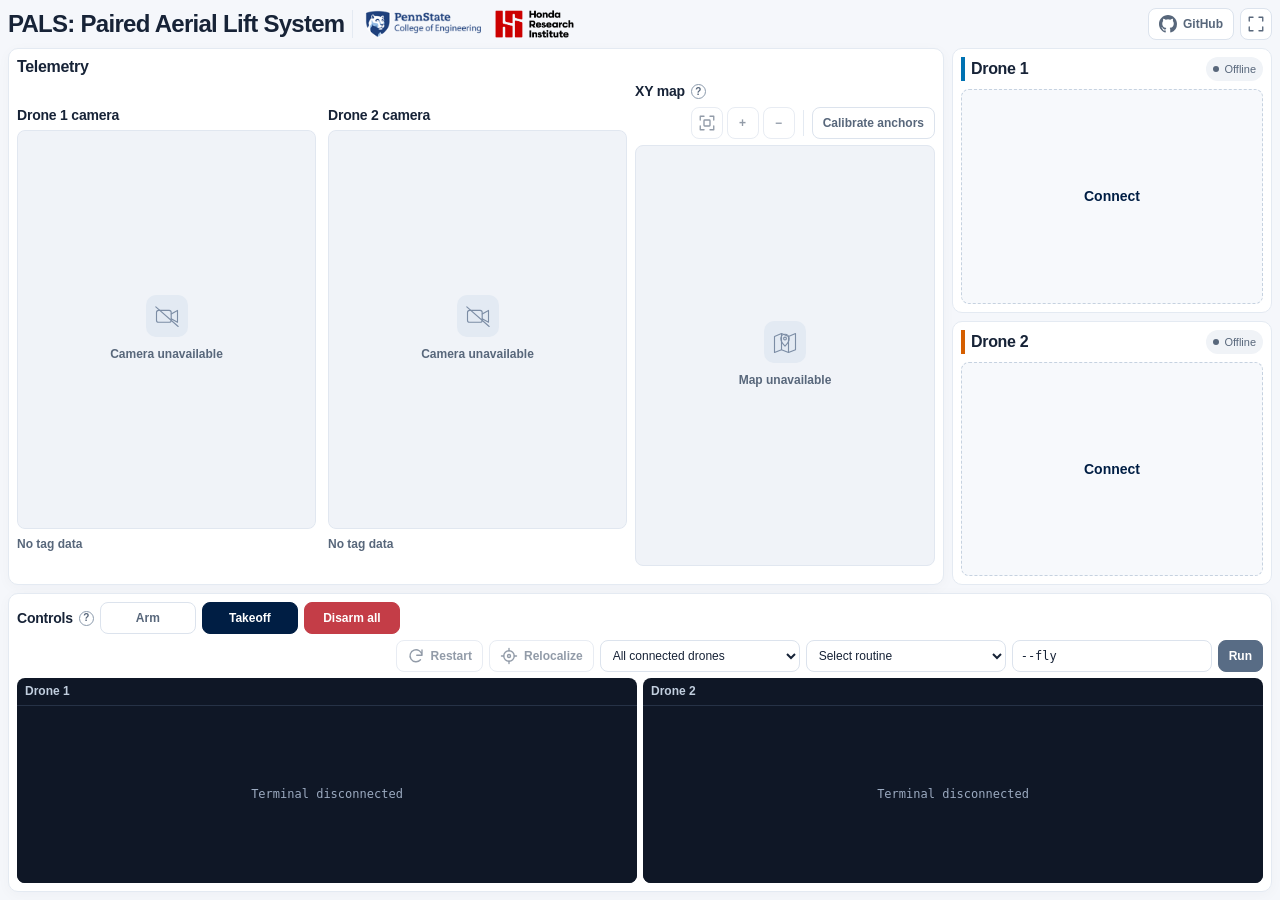
==== commit 363e4439: "Add paired action blocks, synchronized land and paired hover; remove dashboard sync start - actions." ====
--- a/src/web/index.html
+++ b/src/web/index.html
@@ -6,17 +6,16 @@
   <title>PALS: Paired Aerial Lift System</title>
   <link rel="stylesheet" href="css/bootstrap.css">
   <link rel="stylesheet" href="css/xterm.css">
-  <link rel="stylesheet" href="css/main.css?v=20261109-position-uniform-units">
+  <link rel="stylesheet" href="css/main.css?v=20261106-terminal-result">
   <script src="js/quaternion.min.js" defer></script>
   <script src="js/eventemitter2.min.js" defer></script>
   <script src="js/roslib.js" defer></script>
   <script src="js/Chart.bundle.min.js" defer></script>
-  <script src="js/anchor-calibration.js?v=20261108-corner-labels" defer></script>
-  <script src="js/main.js?v=20261109-position-uniform-units" defer></script>
+  <script src="js/anchor-calibration.js?v=20261020-adjust-layout" defer></script>
+  <script src="js/main.js?v=20261105-relay-timing" defer></script>
   <script src="js/xterm.js" defer></script>
   <script src="js/xterm-addon-fit.js" defer></script>
-  <script src="js/routines.js?v=20261109-terminal-reconnect" defer></script>
-  <script src="js/branches.js?v=20261108-ssh-actions" defer></script>
+  <script src="js/routines.js?v=20261106-terminal-result" defer></script>
 </head>
 <body>
   <main class="dashboard-shell">
@@ -26,26 +25,12 @@
       <a href="https://usa.honda-ri.com/" target="_blank" rel="noopener noreferrer"><img src="images/honda-research-institute.png" alt="Honda Research Institute"></a>
     </div></div><div class="header-actions">
     <a class="btn btn-outline-secondary icon-button with-label github-link" href="https://github.com/thisisjonchen/psu-hri-capstone-f26" target="_blank" rel="noopener noreferrer" aria-label="View PALS on GitHub" title="GitHub"><svg viewBox="0 0 16 16" aria-hidden="true" focusable="false"><path d="M8 0C3.58 0 0 3.58 0 8c0 3.54 2.29 6.53 5.47 7.59.4.07.55-.17.55-.38 0-.19-.01-.82-.01-1.49-2.01.37-2.53-.49-2.69-.94-.09-.23-.48-.94-.82-1.13-.28-.15-.68-.52-.01-.53.63-.01 1.08.58 1.23.82.72 1.21 1.87.87 2.33.66.07-.52.28-.87.51-1.07-1.78-.2-3.64-.89-3.64-3.95 0-.87.31-1.59.82-2.15-.08-.2-.36-1.02.08-2.12 0 0 .67-.21 2.2.82a7.65 7.65 0 0 1 4 0c1.53-1.04 2.2-.82 2.2-.82.44 1.1.16 1.92.08 2.12.51.56.82 1.27.82 2.15 0 3.07-1.87 3.75-3.65 3.95.29.25.54.73.54 1.48 0 1.07-.01 1.93-.01 2.2 0 .21.15.46.55.38A8.01 8.01 0 0 0 16 8c0-4.42-3.58-8-8-8Z"/></svg><span>GitHub</span></a>
-    <details class="branch-picker" id="drone-branches">
-      <summary class="btn btn-outline-secondary icon-button with-label" title="Change available drones’ Git branch"><svg viewBox="0 0 24 24" aria-hidden="true"><circle cx="6" cy="5" r="2"/><circle cx="6" cy="19" r="2"/><circle cx="18" cy="5" r="2"/><path d="M6 7v10m12-10c0 7-12 3-12 10"/></svg><span>Branches</span></summary>
-      <div class="branch-panel">
-        <dl class="branch-current"><dt>Drone 1</dt><dd id="drone1-branch">Not loaded</dd><dt>Drone 2</dt><dd id="drone2-branch">Not loaded</dd></dl>
-        <label for="branch-select">Select branch</label>
-        <select id="branch-select" disabled><option value="">Select a branch</option></select>
-        <div class="branch-actions"><button class="btn btn-primary" id="branch-apply" type="button" disabled>Switch</button><button class="btn btn-outline-danger" id="branch-clear" type="button" disabled>Clear local changes</button></div>
-        <p class="map-note" id="branch-message" role="status" aria-live="polite"></p>
-      </div>
-    </details>
     <button class="btn btn-outline-secondary icon-button" id="fullscreen-toggle" type="button" aria-pressed="false" hidden aria-label="Full screen" title="Full screen"><svg viewBox="0 0 24 24" aria-hidden="true" focusable="false"><path class="expand-icon" d="M8 3H3v5m13-5h5v5M3 16v5h5m13-5v5h-5"/><path class="collapse-icon" d="M3 8h5V3m13 5h-5V3M8 21v-5H3m13 5v-5h5"/></svg></button></div></div>
     <section class="panel fleet-controls" id="fleetControls" aria-label="Telemetry">
       <div class="panel-header"><h2>Telemetry</h2></div>
       <div class="flight-controls-layout"><div class="control-cameras">
         <article class="camera-panel" id="drone1-cameraPanel"><div class="camera-viewport"><div class="camera-content"><div class="panel-header"><h3>Drone 1 camera</h3></div>
           <div class="camera-frame"><img id="drone1-camera" data-field="camera" alt="Drone 1 camera" src="nocamera.svg" width="240" height="320">
-            <svg id="drone1-tagOverlay" class="tag-overlay" viewBox="0 0 240 320" preserveAspectRatio="xMidYMid meet" aria-hidden="true" visibility="hidden"><path id="drone1-tagOutline"/></svg>
-            <svg id="drone1-payloadOverlay" class="payload-overlay" viewBox="0 0 240 320" preserveAspectRatio="xMidYMid meet" aria-hidden="true" visibility="hidden">
-              <rect id="drone1-payloadBox"/><circle id="drone1-payloadCenter" r="3"/>
-            </svg>
             <div class="camera-placeholder" role="img" aria-label="Drone 1 camera unavailable">
               <div class="map-placeholder-icon"><svg viewBox="0 0 40 40" aria-hidden="true" focusable="false">
                 <rect x="5" y="12" width="21" height="17" rx="3"/>
@@ -55,14 +40,9 @@
             </div>
           </div>
           <p class="detection-status"><strong id="drone1-detection" data-state="offline" role="status" aria-live="polite">No tag data</strong></p>
-          <p class="detection-status"><strong id="drone1-payloadStatus" data-state="offline" role="status" aria-live="polite">No payload data</strong></p>
         </div></div></article>
         <article class="camera-panel" id="drone2-cameraPanel"><div class="camera-viewport"><div class="camera-content"><div class="panel-header"><h3>Drone 2 camera</h3></div>
           <div class="camera-frame"><img id="drone2-camera" data-field="camera" alt="Drone 2 camera" src="nocamera.svg" width="240" height="320">
-            <svg id="drone2-tagOverlay" class="tag-overlay" viewBox="0 0 240 320" preserveAspectRatio="xMidYMid meet" aria-hidden="true" visibility="hidden"><path id="drone2-tagOutline"/></svg>
-            <svg id="drone2-payloadOverlay" class="payload-overlay" viewBox="0 0 240 320" preserveAspectRatio="xMidYMid meet" aria-hidden="true" visibility="hidden">
-              <rect id="drone2-payloadBox"/><circle id="drone2-payloadCenter" r="3"/>
-            </svg>
             <div class="camera-placeholder" role="img" aria-label="Drone 2 camera unavailable">
               <div class="map-placeholder-icon"><svg viewBox="0 0 40 40" aria-hidden="true" focusable="false">
                 <rect x="5" y="12" width="21" height="17" rx="3"/>
@@ -72,7 +52,6 @@
             </div>
           </div>
           <p class="detection-status"><strong id="drone2-detection" data-state="offline" role="status" aria-live="polite">No tag data</strong></p>
-          <p class="detection-status"><strong id="drone2-payloadStatus" data-state="offline" role="status" aria-live="polite">No payload data</strong></p>
         </div></div></article>
       </div>
       <section class="control-map" aria-label="Shared XY map">
@@ -94,23 +73,20 @@
           </div>
           <p class="map-note" id="calibration-selection" role="status" aria-live="polite" hidden></p>
           <div class="calibration-actions">
-            <button class="btn btn-outline-secondary" id="calibration-scan" type="button" disabled>Scan</button>
-            <button class="btn btn-outline-secondary" id="calibration-measure" type="button" disabled>Measure</button>
-            <button class="btn btn-outline-secondary" id="calibration-edit" type="button" disabled>Adjust</button>
-            <button class="btn btn-primary" id="calibration-apply" type="button" disabled>Save</button>
+            <button class="btn btn-outline-secondary" id="calibration-scan" type="button" disabled>1. Scan</button>
+            <button class="btn btn-outline-secondary" id="calibration-measure" type="button" disabled>2. Measure</button>
+            <button class="btn btn-outline-secondary" id="calibration-edit" type="button" disabled>Adjust saved layout</button>
+            <button class="btn btn-primary" id="calibration-apply" type="button" disabled>3. Save</button>
             <button class="btn btn-outline-secondary" id="calibration-cancel" type="button" disabled>Cancel</button>
           </div>
           <div class="calibration-preview" id="calibration-preview" hidden>
-            <p>Antennas must share the same height.</p>
-            <div class="calibration-editor">
-            <svg class="calibration-position-map" id="calibration-position-map" viewBox="0 0 360 240" role="img" aria-label="Anchor position preview"></svg>
+            <p>Adjust coordinates in meters, then save. Antennas must share the same height.</p>
             <div class="calibration-coordinates">
-              <span aria-hidden="true"></span><span>X (m)</span><span>Y (m)</span>
+              <span>Anchor</span><span>X (m)</span><span>Y (m)</span>
               <span id="calibration-label-3"></span><input id="calibration-x-3" type="number" step="any" min="-1000" max="1000" aria-label="Top left X"><input id="calibration-y-3" type="number" step="any" min="-1000" max="1000" aria-label="Top left Y">
               <span id="calibration-label-2"></span><input id="calibration-x-2" type="number" step="any" min="-1000" max="1000" aria-label="Top right X"><input id="calibration-y-2" type="number" step="any" min="-1000" max="1000" aria-label="Top right Y">
               <span id="calibration-label-0"></span><input id="calibration-x-0" type="number" step="any" min="-1000" max="1000" aria-label="Bottom left X"><input id="calibration-y-0" type="number" step="any" min="-1000" max="1000" aria-label="Bottom left Y">
               <span id="calibration-label-1"></span><input id="calibration-x-1" type="number" step="any" min="-1000" max="1000" aria-label="Bottom right X"><input id="calibration-y-1" type="number" step="any" min="-1000" max="1000" aria-label="Bottom right Y">
-            </div>
             </div>
           </div>
           <p class="map-note" id="calibration-status" role="status" aria-live="polite">Calibration server offline.</p>
@@ -131,7 +107,7 @@
           </div>
         </div>
         <div class="map-details">
-        <div class="map-legend" id="map-legend" hidden><span><i style="--marker-color:#0072b2"></i>Drone 1</span><span><i style="--marker-color:#d55e00"></i>Drone 2</span><span><i style="--marker-color:#198a71"></i>AprilTags</span><span><i style="--marker-color:#ffdf00"></i>Payload (ground estimate)</span></div>
+        <div class="map-legend" id="map-legend" hidden><span><i style="--marker-color:#0072b2"></i>Drone 1</span><span><i style="--marker-color:#d55e00"></i>Drone 2</span><span><i style="--marker-color:#198a71"></i>AprilTags</span></div>
         <div class="target-preview">
           <p class="map-note" id="target-selection" role="status" aria-live="polite" hidden></p>
           <div class="target-actions">
@@ -150,7 +126,7 @@
       </section></div>
     </section>
     <section class="panel routine-panel" aria-label="Control">
-      <div class="panel-header"><div class="section-title"><h3>Controls</h3><details class="section-help help-above control-help"><summary aria-label="Control help and keyboard shortcuts" title="Help and keyboard shortcuts">?</summary><div class="help-content"><p>Keep drones disarmed, stationary, and facing map +Y before connecting or restarting. Restart reboots the flight controller, restarts all nodes, checks gyro readings and relocalizes. Before restarting, leave powered for a few minutes and remove props; keep each drone untouched on the floor until complete. Click a terminal to type. If connection fails, check the connection and click Connect to retry.</p><p>The Separation guard switch applies to both drones and can be changed while all connected drones are disarmed. Turn it off to disable spacing corrections and peer checks for the flight, even if peer telemetry arrives. With the switch on, pairing is automatic when both drones have fresh UWB room positions, or a peer joins during flight; paired protection stays on through UWB or connection losses. The guard defaults off onboard and when this page opens. Hover over the shield beside each battery for guard status. Hover over its flight state for preflight details.</p><p><strong>Keyboard shortcuts</strong></p>
+      <div class="panel-header"><div class="section-title"><h3>Controls</h3><details class="section-help help-above control-help"><summary aria-label="Control help and keyboard shortcuts" title="Help and keyboard shortcuts">?</summary><div class="help-content"><p>Keep drones disarmed, stationary, and facing map +Y before connecting, restarting nodes, or aligning. Click a terminal to type. If connection fails, check the connection and click Connect to retry.</p><p>Flight setup is automatic before arming. With both drones connected and fresh UWB room positions, the separation guard is enabled. Otherwise, flight uses local EKF estimates without the separation guard. Once enabled for flight, paired protection stays on through UWB or connection losses. Check each drone’s Separation guard status below. Hover over its flight state for preflight details.</p><p><strong>Keyboard shortcuts</strong></p>
             <table class="shortcut-table" aria-label="Keyboard shortcuts"><tbody>
               <tr><th scope="row"><kbd>Space</kbd></th><td>Disarm all (outside forms and terminals)</td></tr>
               <tr><th scope="row"><kbd>;</kbd> / <kbd>T</kbd></th><td>Arm / Takeoff</td></tr>
@@ -166,47 +142,34 @@
         <div class="command-buttons" data-controller="shared" aria-label="Shared flight controls">
           <button class="btn btn-outline-secondary" data-command="arm">Arm</button>
           <button class="btn btn-primary" data-command="takeoff">Takeoff</button>
-          <button class="btn btn-danger" data-command="disarm">Disarm All</button>
+          <button class="btn btn-danger" data-command="disarm">Disarm all</button>
         </div>
-        <label class="btn btn-outline-secondary guard-toggle" title="Applies to both drones. Change while disarmed."><span>Separation Guard</span><input id="separation-guard" type="checkbox" role="switch"></label>
-        <div class="routine-actions"><button class="btn btn-outline-secondary icon-button with-label" id="nodes-restart" type="button" disabled aria-label="Restart nodes and relocalize" title="Reboot the flight controller, restart all nodes, check gyro readings and relocalize"><svg viewBox="0 0 24 24" aria-hidden="true" focusable="false"><path d="M20 11a8 8 0 1 0-2 6M20 4v7h-7"/></svg><span>Restart</span></button><select id="routine-script" aria-label="Routine script"><option value="">Select routine</option></select><div class="routine-args"><input id="routine-args" value="--fly" aria-label="Shared routine arguments" spellcheck="false" autocomplete="off"></div><button class="btn btn-primary" id="routine-execute" type="button" disabled>Run</button></div>
+        <div class="routine-actions"><button class="btn btn-outline-secondary icon-button with-label" id="nodes-restart" type="button" disabled aria-label="Restart nodes" title="Restart nodes"><svg viewBox="0 0 24 24" aria-hidden="true" focusable="false"><path d="M20 11a8 8 0 1 0-2 6M20 4v7h-7"/></svg><span>Restart</span></button><button class="btn btn-outline-secondary icon-button with-label" id="nodes-align" type="button" disabled title="Reboot the warm flight controller, check gyro calibration and relocalize"><svg viewBox="0 0 24 24" aria-hidden="true" focusable="false"><circle cx="12" cy="12" r="7"/><circle cx="12" cy="12" r="2"/><path d="M12 2v3m0 14v3M2 12h3m14 0h3"/></svg><span>Relocalize</span></button><select id="routine-target" aria-label="Routine target"><option value="all">All connected drones</option><option value="drone1">Drone 1 only</option><option value="drone2">Drone 2 only</option></select><select id="routine-script" aria-label="Routine script"><option value="">Select routine</option></select><div class="routine-args"><input id="routine-args" value="--fly" aria-label="Shared routine arguments" spellcheck="false" autocomplete="off"></div><button class="btn btn-primary" id="routine-execute" type="button" disabled>Run</button></div>
       </div>
       <p class="command-feedback" id="commandFeedback" role="status" aria-live="polite" hidden></p>
       <div class="routine-terminals">
       <article class="routine-terminal" data-terminal="drone1">
-        <div class="terminal-pane"><div class="terminal-heading"><h4 class="terminal-label" id="drone1-terminal-label">Drone 1</h4><span class="terminal-result" data-field="result" role="status" hidden></span></div><div class="script-terminal" data-field="terminal" aria-labelledby="drone1-terminal-label"></div></div>
+        <div class="terminal-pane"><h4 class="terminal-label" id="drone1-terminal-label">Drone 1</h4><div class="terminal-result" data-field="result" role="status" hidden></div><div class="script-terminal" data-field="terminal" aria-labelledby="drone1-terminal-label"></div></div>
       </article>
       <article class="routine-terminal" data-terminal="drone2">
-        <div class="terminal-pane"><div class="terminal-heading"><h4 class="terminal-label" id="drone2-terminal-label">Drone 2</h4><span class="terminal-result" data-field="result" role="status" hidden></span></div><div class="script-terminal" data-field="terminal" aria-labelledby="drone2-terminal-label"></div></div>
+        <div class="terminal-pane"><h4 class="terminal-label" id="drone2-terminal-label">Drone 2</h4><div class="terminal-result" data-field="result" role="status" hidden></div><div class="script-terminal" data-field="terminal" aria-labelledby="drone2-terminal-label"></div></div>
       </article>
       </div>
     </section>
     <div class="fleet-grid" id="fleetGrid" data-count="0"><section class="drone-dashboard" id="drone1" aria-labelledby="drone1-heading">
-          <div class="drone-heading"><h2 id="drone1-heading">Drone 1</h2><span class="battery-status" data-field="batteryStatus" title="Battery voltage" hidden><svg viewBox="0 0 24 16" role="img" aria-label="Battery" focusable="false"><rect x="1" y="2" width="19" height="12" rx="2"/><path d="M23 6v4"/><rect data-field="batteryFill" class="battery-fill" x="4" y="5" width="0" height="6" rx="1"/></svg><span class="status-value" data-field="battery">—</span></span>
-            <span class="guard-status" data-field="coordination" data-state="unavailable" role="img" aria-label="Separation guard: Unavailable" title="Separation guard: Unavailable" tabindex="0" hidden><svg viewBox="0 0 24 24" aria-hidden="true" focusable="false"><path class="guard-outline" d="M12 3 4 6v6c0 5 8 9 8 9s8-4 8-9V6Z"/><path class="guard-active" d="m8 12 3 3 5-6"/><path class="guard-disabled" d="m4 3 16 18"/><path class="guard-warning" d="M12 8v5m0 3h.01"/></svg></span>
-            <button class="connection-status" id="drone1-connectionStatus" data-state="disconnected" data-connection-toggle="drone1" disabled aria-label="Drone 1 offline"><span class="state-icon" data-state-icon aria-hidden="true"></span><span data-connection-label aria-live="polite">Offline</span><span class="connection-action" data-connection-action aria-hidden="true">Disconnect</span></button></div>
+          <div class="drone-heading"><h2 id="drone1-heading">Drone 1</h2><span class="battery-status" data-field="batteryStatus" title="Battery voltage" hidden><svg viewBox="0 0 24 16" role="img" aria-label="Battery" focusable="false"><rect x="1" y="2" width="19" height="12" rx="2"/><path d="M23 6v4"/><rect data-field="batteryFill" class="battery-fill" x="4" y="5" width="0" height="6" rx="1"/></svg><span class="status-value" data-field="battery">—</span></span><button class="connection-status" id="drone1-connectionStatus" data-state="disconnected" data-connection-toggle="drone1" disabled aria-label="Drone 1 offline"><span class="state-icon" data-state-icon aria-hidden="true"></span><span data-connection-label aria-live="polite">Offline</span><span class="connection-action" data-connection-action aria-hidden="true">Disconnect</span></button></div>
           <button class="connection-entry" id="drone1-connectionToggle" data-connection-toggle="drone1" aria-label="Connect Drone 1">Connect</button>
           <div class="status-grid" data-field="telemetry" aria-label="Drone 1 status" hidden>
-            <div class="status-card localization-card"><p>Position</p><div class="position-readings">
-              <span><span class="position-axis">X</span> <span data-field="fusedX">—</span></span>
-              <span><span class="position-axis">Y</span> <span data-field="fusedY">—</span></span>
-              <span><span class="position-axis">Z</span> <span data-field="fusedZ">—</span></span>
-            </div></div>
+            <div class="status-card localization-card"><p>Position</p><div data-field="fusedPosition">—</div></div>
             <div class="status-card"><p>Flight state</p><div class="status-value" data-field="flightMode" title="Preflight unavailable">—</div></div>
             <div class="status-card"><span class="metric-label">Height</span><div class="status-value" data-field="height">—</div></div>
             <div class="status-card speed-card"><span class="speed-readings"><span><span class="metric-label">Horizontal speed</span><strong data-field="speed" title="Horizontal velocity estimate used by the controller.">—</strong></span><span><span class="metric-label">Vertical speed</span><strong data-field="verticalSpeed" title="Estimated from changes in measured height.">—</strong></span></span></div>
           </div>
         </section><section class="drone-dashboard" id="drone2" aria-labelledby="drone2-heading">
-          <div class="drone-heading"><h2 id="drone2-heading">Drone 2</h2><span class="battery-status" data-field="batteryStatus" title="Battery voltage" hidden><svg viewBox="0 0 24 16" role="img" aria-label="Battery" focusable="false"><rect x="1" y="2" width="19" height="12" rx="2"/><path d="M23 6v4"/><rect data-field="batteryFill" class="battery-fill" x="4" y="5" width="0" height="6" rx="1"/></svg><span class="status-value" data-field="battery">—</span></span>
-            <span class="guard-status" data-field="coordination" data-state="unavailable" role="img" aria-label="Separation guard: Unavailable" title="Separation guard: Unavailable" tabindex="0" hidden><svg viewBox="0 0 24 24" aria-hidden="true" focusable="false"><path class="guard-outline" d="M12 3 4 6v6c0 5 8 9 8 9s8-4 8-9V6Z"/><path class="guard-active" d="m8 12 3 3 5-6"/><path class="guard-disabled" d="m4 3 16 18"/><path class="guard-warning" d="M12 8v5m0 3h.01"/></svg></span>
-            <button class="connection-status" id="drone2-connectionStatus" data-state="disconnected" data-connection-toggle="drone2" disabled aria-label="Drone 2 offline"><span class="state-icon" data-state-icon aria-hidden="true"></span><span data-connection-label aria-live="polite">Offline</span><span class="connection-action" data-connection-action aria-hidden="true">Disconnect</span></button></div>
+          <div class="drone-heading"><h2 id="drone2-heading">Drone 2</h2><span class="battery-status" data-field="batteryStatus" title="Battery voltage" hidden><svg viewBox="0 0 24 16" role="img" aria-label="Battery" focusable="false"><rect x="1" y="2" width="19" height="12" rx="2"/><path d="M23 6v4"/><rect data-field="batteryFill" class="battery-fill" x="4" y="5" width="0" height="6" rx="1"/></svg><span class="status-value" data-field="battery">—</span></span><button class="connection-status" id="drone2-connectionStatus" data-state="disconnected" data-connection-toggle="drone2" disabled aria-label="Drone 2 offline"><span class="state-icon" data-state-icon aria-hidden="true"></span><span data-connection-label aria-live="polite">Offline</span><span class="connection-action" data-connection-action aria-hidden="true">Disconnect</span></button></div>
           <button class="connection-entry" id="drone2-connectionToggle" data-connection-toggle="drone2" aria-label="Connect Drone 2">Connect</button>
           <div class="status-grid" data-field="telemetry" aria-label="Drone 2 status" hidden>
-            <div class="status-card localization-card"><p>Position</p><div class="position-readings">
-              <span><span class="position-axis">X</span> <span data-field="fusedX">—</span></span>
-              <span><span class="position-axis">Y</span> <span data-field="fusedY">—</span></span>
-              <span><span class="position-axis">Z</span> <span data-field="fusedZ">—</span></span>
-            </div></div>
+            <div class="status-card localization-card"><p>Position</p><div data-field="fusedPosition">—</div></div>
             <div class="status-card"><p>Flight state</p><div class="status-value" data-field="flightMode" title="Preflight unavailable">—</div></div>
             <div class="status-card"><span class="metric-label">Height</span><div class="status-value" data-field="height">—</div></div>
             <div class="status-card speed-card"><span class="speed-readings"><span><span class="metric-label">Horizontal speed</span><strong data-field="speed" title="Horizontal velocity estimate used by the controller.">—</strong></span><span><span class="metric-label">Vertical speed</span><strong data-field="verticalSpeed" title="Estimated from changes in measured height.">—</strong></span></span></div>
--- a/src/web/css/main.css
+++ b/src/web/css/main.css
@@ -1,6 +1,6 @@
 :root { --ink: #172337; --muted: #58677b; --line: #e4eaf2; --surface: #fff; --canvas: #f5f7fb; --blue: #001e44; --success: #087c50; --warning: #946416; --error: #b84339; --placeholder-background: #f0f3f8; --placeholder-border: #e1e7f0; --placeholder-icon-background: #e3eaf3; --placeholder-icon: #7c8da5; --font-ui: -apple-system, BlinkMacSystemFont, "Segoe UI", sans-serif; --type-label: 12px; --type-body: 14px; --type-subheading: 16px; --type-value: 18px; --type-heading: 24px; --type-title: 32px;
   --space-1: 4px; --space-2: 6px; --space-3: 10px; --space-4: 12px; --space-6: 16px; --space-8: 24px;
-  --radius-small: 4px; --radius-control: 8px; --radius-card: 12px; --radius-panel: 16px;
+  --radius-control: 8px; --radius-card: 12px; --radius-panel: 16px;
   --control-default: 40px; --control-compact: var(--control-default); }
 body { color: var(--ink); background: var(--canvas); font-family: var(--font-ui); font-size: var(--type-body); line-height: 1.5; }
 h1, h2, h3 { line-height: 1.25; }
@@ -57,17 +57,14 @@
 .map-ready canvas { visibility: visible; }
 .map-ready .map-placeholder { display: none; }
 .map-placeholder, .camera-placeholder { position: absolute; inset: 0; display: flex; flex-direction: column; align-items: center; justify-content: center; gap: var(--space-4); border: 1px solid var(--placeholder-border); border-radius: var(--radius-control); background: var(--placeholder-background); color: var(--muted); font-size: var(--type-label); font-weight: 600; }
-.map-placeholder-icon { width: 64px; height: 64px; display: grid; place-items: center; border-radius: var(--radius-card); background: var(--placeholder-icon-background); }
+.map-placeholder-icon { width: 64px; height: 64px; display: grid; place-items: center; border-radius: var(--radius-panel); background: var(--placeholder-icon-background); }
 .map-placeholder-icon svg { width: 40px; height: 40px; fill: none; stroke: var(--placeholder-icon); stroke-width: 1.6; stroke-linecap: round; stroke-linejoin: round; }
 .map-legend { display: flex; flex-wrap: nowrap; white-space: nowrap; justify-content: center; gap: var(--space-2) var(--space-4); margin-bottom: var(--space-2); font-size: var(--type-label); color: var(--muted); }
 .map-legend span { display: inline-flex; align-items: center; gap: var(--space-2); }
 .map-legend i { width: 10px; height: 10px; background: var(--marker-color); border-radius: 50%; }
 .localization-card { grid-column: 1 / -1; }
-.localization-card p { white-space: nowrap; }
-.position-readings { display: flex; flex-wrap: wrap; align-items: baseline; gap: 4px 8px; min-width: 0; font-size: var(--type-value); line-height: 1.25; font-variant-numeric: tabular-nums; font-weight: 600; }
-.position-readings > span { display: inline-flex; flex: 1; align-items: baseline; gap: 4px; white-space: nowrap; }
-.position-axis { color: var(--muted); font-size: var(--type-label); font-weight: 400; }
-.connection-status { border: 0; font-family: inherit; cursor: pointer; display: inline-flex; align-items: center; gap: 5px; padding: 4px 7px; border-radius: var(--radius-control); background: #f0f3f7; color: var(--muted); font-size: 11px; font-weight: 500; line-height: 16px; white-space: nowrap; }
+.localization-card [data-field="fusedPosition"] { font-size: var(--type-value); line-height: 1.25; overflow-wrap: anywhere; font-variant-numeric: tabular-nums; font-weight: 600; }
+.connection-status { border: 0; font-family: inherit; cursor: pointer; display: inline-flex; align-items: center; gap: 5px; padding: 4px 7px; border-radius: 999px; background: #f0f3f7; color: var(--muted); font-size: 11px; font-weight: 500; line-height: 16px; white-space: nowrap; }
 .connection-status[data-state="connected"] { color: #076442; background: #e7f5ee; }
 .connection-status[data-state="connecting"] { color: #805500; background: #fff4d9; }
 .connection-status[data-state="error"] { color: #a12c35; background: #fcebee; }
@@ -77,43 +74,27 @@
 @media (prefers-reduced-motion: reduce) { .connection-status[data-state="connecting"] .state-icon { animation: none; } }
 .command-feedback { border-top: 1px solid var(--line); margin: var(--space-4) 0 0; padding-top: var(--space-3); font-size: var(--type-body); color: var(--muted); }
 .fleet-grid { display: grid; grid-template-columns: repeat(2, minmax(0, 1fr)); gap: var(--space-6); }
-.drone-dashboard { display: flex; flex-direction: column; min-width: 0; padding: 8px; border: 1px solid var(--line); border-radius: var(--radius-panel); background: var(--surface); }
-.drone-heading { display: flex; flex-wrap: wrap; align-items: center; gap: 6px; margin-bottom: var(--space-2); }
+.drone-dashboard { display: flex; flex-direction: column; min-width: 0; padding: 8px; border: 1px solid var(--line); border-radius: 10px; background: var(--surface); }
+.drone-heading { display: flex; flex-wrap: wrap; align-items: center; gap: 6px; margin-bottom: var(--space-2); border-left: 4px solid #0072b2; padding-left: var(--space-2); }
+#drone2 .drone-heading { border-color: #d55e00; }
 .drone-heading h2 { flex: 1; white-space: nowrap; }
 .battery-status { display: inline-flex; align-items: center; gap: 4px; white-space: nowrap; }
 .battery-status svg { width: 20px; height: 14px; flex: none; fill: none; stroke: currentColor; stroke-width: 1.5; stroke-linecap: round; }
 .battery-status .status-value { font-size: 12px; }
-.guard-status { display: inline-flex; align-items: center; justify-content: center; flex: none; width: 24px; height: 24px; color: var(--muted); border-radius: var(--radius-control); }
-.guard-status svg { width: 20px; height: 20px; fill: none; stroke: currentColor; stroke-width: 1.7; stroke-linecap: round; stroke-linejoin: round; }
-.guard-status[data-state="active"] { color: var(--success); }
-.guard-status[data-state="warning"] { color: var(--warning); }
-.guard-status[data-state="unavailable"] .guard-outline { stroke-dasharray: 2 3; }
-.guard-status .guard-active, .guard-status .guard-disabled, .guard-status .guard-warning { display: none; }
-.guard-status[data-state="active"] .guard-active, .guard-status[data-state="disabled"] .guard-disabled, .guard-status[data-state="warning"] .guard-warning { display: inline; }
-.guard-status:focus-visible { outline: 3px solid #0072b266; outline-offset: 2px; }
 .connection-status:disabled { cursor: default; opacity: 1; }
 .connection-action { display: none; }
 .connection-status:not(:disabled):is(:hover, :focus-visible) { color: #a12c35; background: #fcebee; }
 .connection-status:not(:disabled):is(:hover, :focus-visible) [data-connection-label] { display: none; }
 .connection-status:not(:disabled):is(:hover, :focus-visible) .connection-action { display: inline; }
 .connection-status:focus-visible, .connection-entry:focus-visible { outline: 3px solid #0072b266; outline-offset: 2px; }
-.connection-entry { display: grid; place-items: center; flex: 1; width: 100%; min-height: 160px; padding: 16px; border: 1px dashed #c6d2e0; border-radius: var(--radius-control); background: #f7f9fc; color: var(--blue); font: 600 14px var(--font-ui); cursor: pointer; transition: background-color .15s, border-color .15s; }
+.connection-entry { display: grid; place-items: center; flex: 1; width: 100%; min-height: 160px; padding: 16px; border: 1px dashed #c6d2e0; border-radius: 8px; background: #f7f9fc; color: var(--blue); font: 600 14px var(--font-ui); cursor: pointer; transition: background-color .15s, border-color .15s; }
 .connection-entry:hover { background: #eaf1f8; border-color: #0072b2; }
 .status-grid { display: grid; grid-template-columns: repeat(2, minmax(0, 1fr)); align-items: start; gap: var(--space-3); margin-bottom: 0; }
-.status-card { border-radius: var(--radius-control); padding: var(--space-4); min-width: 0; }
+.status-card { border-radius: var(--radius-card); padding: var(--space-4); min-width: 0; }
 .status-card p { color: var(--muted); font-size: var(--type-label); font-weight: 600; margin: 0 0 var(--space-1); }
 .status-value { font-size: var(--type-value); font-weight: 600; line-height: 1.25; font-variant-numeric: tabular-nums; overflow-wrap: anywhere; }
 .status-value.alert-danger { color: var(--error); background: transparent; }
 .status-value.alert-success { color: var(--success); background: transparent; }
-.guard-toggle { display: inline-flex; align-items: center; gap: var(--space-2); margin: 0; cursor: pointer; }
-.guard-toggle input { appearance: none; position: relative; flex: none; width: 28px; height: 16px; margin: 0; border: 1px solid #b9c5d4; border-radius: 999px; background: #b9c5d4; cursor: inherit; }
-.guard-toggle input::before { content: ''; position: absolute; top: 2px; left: 2px; width: 10px; height: 10px; border-radius: 50%; background: var(--surface); }
-.guard-toggle input:checked { border-color: var(--blue); background: var(--blue); }
-.guard-toggle input:checked::before { transform: translateX(12px); }
-.guard-toggle:has(input:checked) { color: var(--blue); border-color: #9fb5cf; background: #e8eef5; }
-.guard-toggle input:focus-visible { outline: none; }
-.guard-toggle:has(input:focus-visible) { outline: 3px solid #0072b266; outline-offset: 2px; }
-.guard-toggle:has(input:disabled) { color: var(--muted); border-color: #dce3ed; background: var(--surface); opacity: .65; cursor: default; }
 .metric-label { color: var(--muted); font-size: var(--type-label); font-weight: 600; }
 .speed-readings { display: grid; grid-template-columns: repeat(2, minmax(0, 1fr)); gap: var(--space-3); }
 .speed-readings span, .speed-readings strong { display: block; }
@@ -125,13 +106,6 @@
 .calibration-grid { display: grid; grid-template-columns: repeat(2, minmax(0, 1fr)); gap: var(--space-2) var(--space-3); }
 .calibration-actions { display: flex; gap: var(--space-2); flex-wrap: wrap; margin-top: var(--space-3); }
 .calibration-preview { margin: var(--space-3) 0; color: var(--ink); font: var(--type-label)/1.5 var(--font-ui); font-variant-numeric: tabular-nums; overflow-wrap: anywhere; }
-.calibration-editor { display: grid; grid-template-columns: repeat(auto-fit, minmax(min(100%, 240px), 1fr)); gap: var(--space-3); align-items: start; }
-.calibration-position-map { display: block; width: 100%; background: var(--surface); border: 1px solid var(--line); border-radius: var(--radius-control); }
-.calibration-position-map text { fill: var(--muted); font: 12px var(--font-ui); }
-.calibration-position-map .preview-grid { stroke: var(--line); stroke-width: 1; }
-.calibration-position-map .preview-outline { fill: #0072b20a; stroke: #0072b2; stroke-width: 1.5; stroke-dasharray: 4 3; }
-.calibration-position-map circle { fill: #0072b2; stroke: var(--surface); stroke-width: 2; }
-.calibration-position-map .preview-label { fill: var(--ink); font-weight: 600; }
 .calibration-coordinates { display: grid; grid-template-columns: minmax(0, 1.5fr) repeat(2, minmax(0, 1fr)); align-items: center; gap: var(--space-2); }
 .camera-viewport { display: grid; align-items: center; justify-items: start; min-width: 0; min-height: 0; }
 .camera-content { display: grid; gap: 6px; width: 100%; min-width: 0; }
@@ -139,10 +113,6 @@
 .camera-content > .detection-status, .camera-content .detection-status strong { margin: 0; }
 .camera-frame { position: relative; width: 100%; aspect-ratio: 3 / 4; border-radius: var(--radius-control); overflow: hidden; background: var(--placeholder-background); display: grid; place-items: center; }
 .camera-frame img { position: absolute; inset: 0; display: block; width: 100%; height: 100%; object-fit: contain; }
-.payload-overlay, .tag-overlay { position: absolute; inset: 0; width: 100%; height: 100%; pointer-events: none; }
-.tag-overlay path { fill: none; stroke: #00e5ff; stroke-width: 3; vector-effect: non-scaling-stroke; }
-.payload-overlay rect { fill: none; stroke: #ffdf00; stroke-width: 2; vector-effect: non-scaling-stroke; }
-.payload-overlay circle { fill: #ffdf00; stroke: #172337; stroke-width: 1; vector-effect: non-scaling-stroke; }
 .camera-placeholder { display: none; }
 .camera-frame:has(img[src="nocamera.svg"]) .camera-placeholder { display: flex; }
 .camera-frame img[src="nocamera.svg"] { visibility: hidden; }
@@ -190,7 +160,7 @@
 .routine-terminal { min-width: 0; display: grid; gap: var(--space-2); }
 .routine-args { display: flex; align-items: center; gap: var(--space-2); margin: 0; font-size: var(--type-label); font-weight: 600; color: var(--muted); }
 .routine-args input { width: 200px; min-width: 0; font-family: ui-monospace, SFMono-Regular, Menlo, monospace; font-size: var(--type-label); }
-.script-terminal { height: 360px; padding: var(--space-2); background: #0f1726; overflow: hidden; }
+.script-terminal { height: 360px; padding: var(--space-2); border-radius: var(--radius-control); background: #0f1726; overflow: hidden; }
 @media (max-width: 900px) { .routine-terminals { grid-template-columns: 1fr; } }
 
 /* Keep the flight workspace visible together on laptop and desktop displays. */
@@ -211,7 +181,7 @@
   .page-intro { grid-column: 1 / -1; padding: 0; flex-wrap: nowrap; gap: 12px; }
   .page-title { flex-wrap: nowrap; gap: 8px; }
   .btn { padding: 5px 10px; font-size: 12px; }
-  .panel { padding: 8px; }
+  .panel { padding: 8px; border-radius: 10px; }
   .panel-header { gap: 6px; margin-bottom: 6px; }
   .fleet-controls { grid-column: 1; grid-row: 2; margin: 0; min-height: 0; display: flex; flex-direction: column; }
   .command-buttons { gap: 6px; }
@@ -225,7 +195,7 @@
   .control-map { flex: 1; position: relative; grid-template-rows: auto minmax(80px, 1fr) auto; min-height: 0; }
   .canvas-wrap.flight-map-wrap { height: auto; min-height: 0; margin: 0; }
   .map-actions { gap: 4px; }
-  .map-placeholder-icon { width: 42px; height: 42px; }
+  .map-placeholder-icon { width: 42px; height: 42px; border-radius: 10px; }
   .map-placeholder-icon svg { width: 28px; height: 28px; }
   .map-placeholder, .camera-placeholder { gap: 8px; }
   .map-details { margin-top: 6px; max-height: 104px; overflow: auto; scrollbar-width: thin; }
@@ -239,11 +209,11 @@
   .fleet-grid { grid-column: 2; grid-row: 2; display: flex; flex-direction: column; gap: 8px; min-height: 0; overflow: auto; scrollbar-width: thin; }
   .drone-dashboard { flex: 1 1 0; min-height: 0; overflow: auto; }
   .connection-entry { min-height: 64px; flex: 1; }
-  .status-grid { flex: 1; align-items: stretch; grid-template-rows: repeat(3, minmax(min-content, 1fr)); }
+  .status-grid { flex: 1; align-items: stretch; grid-template-rows: minmax(min-content, 1fr) minmax(min-content, 1fr) minmax(min-content, 1fr) auto; }
   .status-grid > .status-card { display: flex; flex-direction: column; justify-content: center; }
   .drone-heading { margin-bottom: 6px; gap: 6px; }
-  .status-card { padding: 8px; box-shadow: none; background: #f7f9fc; }
-  .status-card p, .metric-label, .position-axis { font-size: 11px; }
+  .status-card { border-radius: 6px; padding: 8px; box-shadow: none; background: #f7f9fc; }
+  .status-card p, .metric-label { font-size: 11px; }
   .speed-readings strong { font-size: 16px; }
   .speed-readings span { font-size: 11px; }
   .routine-panel { grid-column: 1 / -1; grid-row: 3; margin: 0; min-height: 0; display: flex; flex-direction: column; }
@@ -255,25 +225,24 @@
   .routine-terminal { display: flex; flex-direction: column; min-height: 0; gap: 5px; }
   .routine-args { display: flex; align-items: center; gap: 8px; font-size: 11px; }
   .routine-args input { flex: 1; min-width: 0; }
-  .script-terminal { height: auto; flex: 1; min-height: 60px; padding: 5px; }
+  .script-terminal { height: auto; flex: 1; min-height: 60px; padding: 5px; border-radius: 6px; }
 }
 
 @media (min-width: 1100px) and (min-height: 600px) {
   .fleet-grid { --telemetry-space: clamp(4px, calc(2dvh - 10px), 8px); }
+  .drone-dashboard { padding: var(--telemetry-space); }
   .drone-heading { margin-bottom: var(--telemetry-space); }
   .status-grid { gap: var(--telemetry-space); margin-bottom: 0; }
   .status-card { padding: var(--telemetry-space); }
   .status-card p { margin-bottom: 0; }
-}
-
-/* Round the terminal as one surface, keeping the header/screen seam straight. */
+  .status-grid > .localization-card { flex-direction: row; justify-content: flex-start; align-items: center; gap: 8px; }
+  .localization-card p { margin: 0; }
+}
+
 .terminal-pane { display: flex; flex-direction: column; flex: 1; min-height: 0; overflow: hidden; border-radius: var(--radius-control); background: #0f1726; }
-.terminal-heading { display: flex; align-items: center; gap: 8px; flex-shrink: 0; min-width: 0; min-height: 32px; padding: 4px 8px; border-bottom: 1px solid #263246; }
-.terminal-label { flex-shrink: 0; margin: 0; font-size: 12px; font-weight: 600; color: #c1cede; }
-.terminal-result { min-width: 0; margin-left: auto; padding: 2px 8px; border: 1px solid #34425a; border-radius: var(--radius-control); background: #202c40; color: #e4eaf2; font-size: 11px; line-height: 16px; white-space: nowrap; overflow: hidden; text-overflow: ellipsis; }
-.terminal-result[data-state="progress"] { color: #b9d8ff; background: #1a2e4b; border-color: #35547b; }
-.terminal-result[data-state="success"] { color: #b5ebcc; background: #173c2c; border-color: #30664a; }
-.terminal-result[data-state="error"] { color: #ffc4c4; background: #47252d; border-color: #81414c; }
+.terminal-label { margin: 0; padding: 6px 8px; font-size: 12px; font-weight: 600; color: #c1cede; border-bottom: 1px solid #263246; }
+.terminal-result { flex-shrink: 0; padding: 6px 8px; font-size: 12px; color: #e4eaf2; white-space: pre-wrap; overflow-wrap: anywhere; border-bottom: 1px solid #263246; }
+.terminal-pane .script-terminal { border-radius: 0; }
 
 
 .section-title { display: flex; align-items: center; gap: 6px; min-width: 0; }
@@ -282,7 +251,7 @@
 .section-help > summary::-webkit-details-marker { display: none; }
 .section-help > summary:focus-visible { outline: 3px solid #0072b266; outline-offset: 2px; }
 .section-help[open] > summary { color: var(--blue); background: #e8eef5; }
-.help-content { position: absolute; top: calc(100% + 6px); left: 0; z-index: 20; width: min(340px, 70vw); padding: 12px; background: var(--surface); border: 1px solid var(--line); border-radius: var(--radius-card); box-shadow: 0 6px 24px #17233722; color: var(--ink); }
+.help-content { position: absolute; top: calc(100% + 6px); left: 0; z-index: 20; width: min(340px, 70vw); padding: 12px; background: var(--surface); border: 1px solid var(--line); border-radius: 8px; box-shadow: 0 6px 24px #17233722; color: var(--ink); }
 .help-content p { margin: 0 0 8px; }
 .help-content p:last-child { margin-bottom: 0; }
 .help-above .help-content { top: auto; bottom: calc(100% + 6px); }
@@ -303,7 +272,7 @@
 .control-map > .panel-header { flex-wrap: wrap; }
 .toolbar-divider { align-self: stretch; width: 1px; margin: 3px 4px; background: var(--line); }
 #calibration-toggle[aria-expanded="true"] { background: #e8eef5; color: var(--blue); border-color: #9fb5cf; }
-.calibration-body { position: absolute; inset: 0; z-index: 10; overflow: auto; padding: 12px; background: var(--surface); border: 1px solid var(--line); border-radius: var(--radius-control); }
+.calibration-body { position: absolute; inset: 0; z-index: 10; overflow: auto; padding: 12px; background: var(--surface); border: 1px solid var(--line); border-radius: 8px; }
 .calibrating > canvas, .calibrating > .map-placeholder { visibility: hidden; }
 .calibration-success { min-height: 100%; display: flex; flex-direction: column; align-items: center; justify-content: center; gap: 12px; color: var(--success); }
 .calibration-success svg { width: 64px; height: 64px; fill: none; stroke: currentColor; stroke-width: 3; stroke-linecap: round; stroke-linejoin: round; animation: calibration-pop .3s ease-out; }
@@ -317,25 +286,13 @@
 .shortcut-table { width: 100%; border-collapse: collapse; }
 .shortcut-table th, .shortcut-table td { padding: 3px 0; text-align: left; vertical-align: top; }
 .shortcut-table th { padding-right: 12px; white-space: nowrap; }
-.shortcut-table kbd { padding: 1px 4px; border: 1px solid var(--line); border-radius: var(--radius-small); background: #f7f9fc; color: var(--ink); font: inherit; }
+.shortcut-table kbd { padding: 1px 4px; border: 1px solid var(--line); border-radius: 4px; background: #f7f9fc; color: var(--ink); font: inherit; }
 
 .partner-logos { --partner-logo-height: 28px; display: flex; align-items: center; gap: 14px; padding-left: 12px; border-left: 1px solid var(--line); }
 .partner-logos a { display: flex; flex: none; }
 .partner-logos img { display: block; height: var(--partner-logo-height); width: auto; }
 .header-actions { display: flex; align-items: center; gap: 6px; margin-left: auto; }
 .github-link svg { fill: currentColor; stroke: none; }
-.branch-picker { position: relative; }
-.branch-picker > summary { list-style: none; cursor: pointer; }
-.branch-picker > summary::-webkit-details-marker { display: none; }
-.branch-panel { position: absolute; right: 0; top: calc(100% + 8px); z-index: 20; width: min(360px, calc(100vw - 48px)); padding: 16px; border: 1px solid var(--line); border-radius: var(--radius-card); background: var(--surface); box-shadow: 0 8px 30px #17233724; }
-.branch-current { display: grid; grid-template-columns: auto 1fr; gap: 6px 12px; margin: 0 0 12px; font-size: var(--type-label); }
-.branch-current dd { margin: 0; overflow-wrap: anywhere; white-space: pre-line; color: var(--muted); }
-.branch-current dd[data-error="true"] { color: var(--error); }
-.branch-panel label { display: block; margin: 0 0 4px; font-size: var(--type-label); color: var(--muted); }
-.branch-panel select { width: 100%; min-height: var(--control-default); padding: 6px 8px; border: 1px solid var(--line); border-radius: var(--radius-control); background: var(--surface); color: var(--ink); }
-.branch-panel select:focus-visible { outline: 3px solid #0072b266; outline-offset: 2px; }
-.branch-actions { display: flex; flex-wrap: wrap; gap: 6px; margin-top: 12px; }
-.branch-panel .map-note { margin: 12px 0 0; }
 @media (max-width: 480px) {
   .page-title { gap: 8px; }
   .partner-logos { --partner-logo-height: 22px; gap: 8px; padding-left: 8px; }
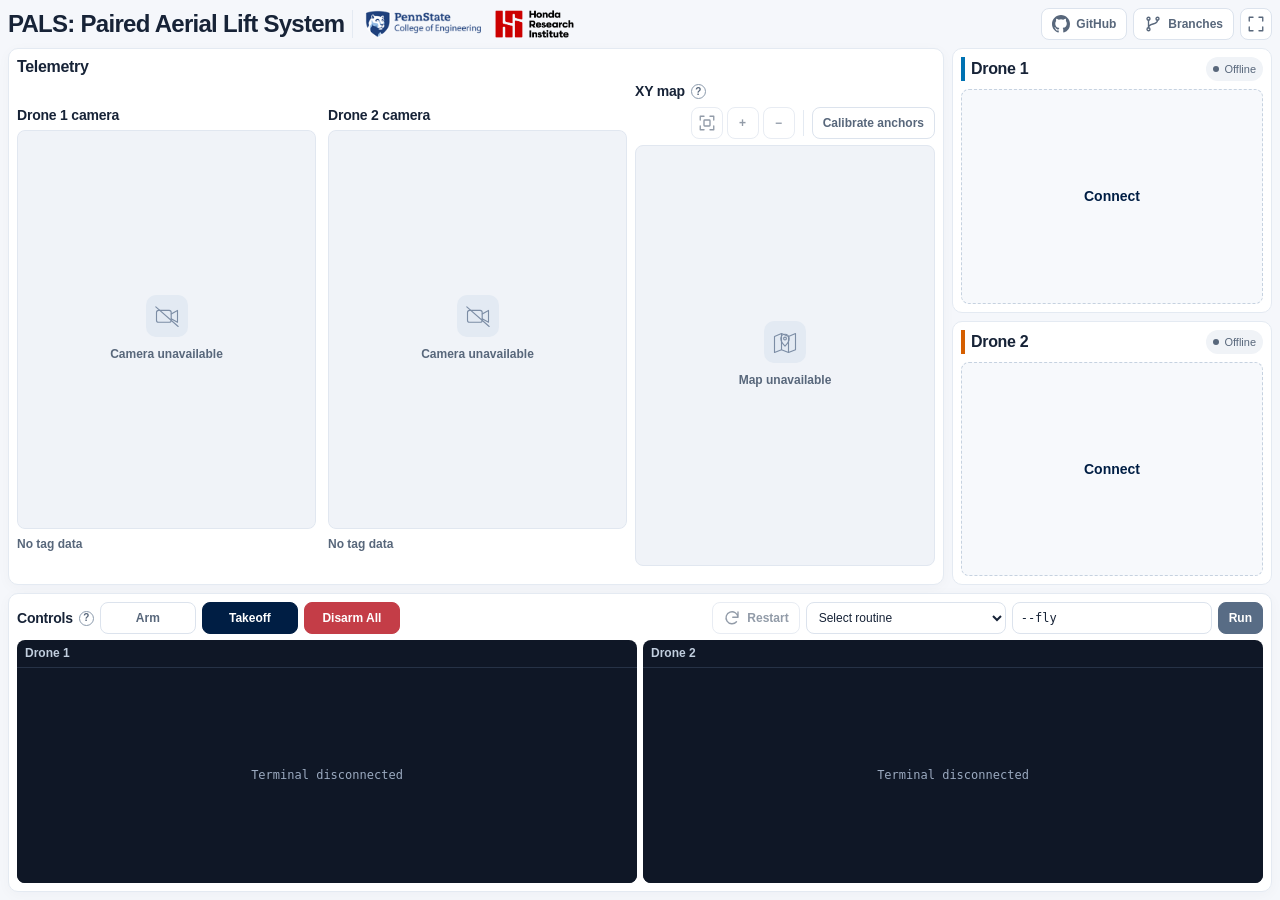
==== commit 9541ae93: "Merge leader_follower into coordination-stability Keep coordination-stability's EKF, altitude, resta" ====
--- a/src/web/index.html
+++ b/src/web/index.html
@@ -6,16 +6,17 @@
   <title>PALS: Paired Aerial Lift System</title>
   <link rel="stylesheet" href="css/bootstrap.css">
   <link rel="stylesheet" href="css/xterm.css">
-  <link rel="stylesheet" href="css/main.css?v=20261106-terminal-result">
+  <link rel="stylesheet" href="css/main.css?v=20261108-status-spacing">
   <script src="js/quaternion.min.js" defer></script>
   <script src="js/eventemitter2.min.js" defer></script>
   <script src="js/roslib.js" defer></script>
   <script src="js/Chart.bundle.min.js" defer></script>
-  <script src="js/anchor-calibration.js?v=20261020-adjust-layout" defer></script>
-  <script src="js/main.js?v=20261105-relay-timing" defer></script>
+  <script src="js/anchor-calibration.js?v=20261108-corner-labels" defer></script>
+  <script src="js/main.js?v=20261108-separation-label" defer></script>
   <script src="js/xterm.js" defer></script>
   <script src="js/xterm-addon-fit.js" defer></script>
-  <script src="js/routines.js?v=20261106-terminal-result" defer></script>
+  <script src="js/routines.js?v=20261108-connected-routines" defer></script>
+  <script src="js/branches.js?v=20261108-no-refresh-button" defer></script>
 </head>
 <body>
   <main class="dashboard-shell">
@@ -25,6 +26,16 @@
       <a href="https://usa.honda-ri.com/" target="_blank" rel="noopener noreferrer"><img src="images/honda-research-institute.png" alt="Honda Research Institute"></a>
     </div></div><div class="header-actions">
     <a class="btn btn-outline-secondary icon-button with-label github-link" href="https://github.com/thisisjonchen/psu-hri-capstone-f26" target="_blank" rel="noopener noreferrer" aria-label="View PALS on GitHub" title="GitHub"><svg viewBox="0 0 16 16" aria-hidden="true" focusable="false"><path d="M8 0C3.58 0 0 3.58 0 8c0 3.54 2.29 6.53 5.47 7.59.4.07.55-.17.55-.38 0-.19-.01-.82-.01-1.49-2.01.37-2.53-.49-2.69-.94-.09-.23-.48-.94-.82-1.13-.28-.15-.68-.52-.01-.53.63-.01 1.08.58 1.23.82.72 1.21 1.87.87 2.33.66.07-.52.28-.87.51-1.07-1.78-.2-3.64-.89-3.64-3.95 0-.87.31-1.59.82-2.15-.08-.2-.36-1.02.08-2.12 0 0 .67-.21 2.2.82a7.65 7.65 0 0 1 4 0c1.53-1.04 2.2-.82 2.2-.82.44 1.1.16 1.92.08 2.12.51.56.82 1.27.82 2.15 0 3.07-1.87 3.75-3.65 3.95.29.25.54.73.54 1.48 0 1.07-.01 1.93-.01 2.2 0 .21.15.46.55.38A8.01 8.01 0 0 0 16 8c0-4.42-3.58-8-8-8Z"/></svg><span>GitHub</span></a>
+    <details class="branch-picker" id="drone-branches">
+      <summary class="btn btn-outline-secondary icon-button with-label" title="Change connected drones’ Git branch"><svg viewBox="0 0 24 24" aria-hidden="true"><circle cx="6" cy="5" r="2"/><circle cx="6" cy="19" r="2"/><circle cx="18" cy="5" r="2"/><path d="M6 7v10m12-10c0 7-12 3-12 10"/></svg><span>Branches</span></summary>
+      <div class="branch-panel">
+        <dl class="branch-current"><dt>Drone 1</dt><dd id="drone1-branch">Not loaded</dd><dt>Drone 2</dt><dd id="drone2-branch">Not loaded</dd></dl>
+        <label for="branch-select">Select branch</label>
+        <select id="branch-select" disabled><option value="">Select a branch</option></select>
+        <div class="branch-actions"><button class="btn btn-primary" id="branch-apply" type="button" disabled>Switch</button><button class="btn btn-outline-danger" id="branch-clear" type="button" disabled>Clear local changes</button></div>
+        <p class="map-note" id="branch-message" role="status" aria-live="polite"></p>
+      </div>
+    </details>
     <button class="btn btn-outline-secondary icon-button" id="fullscreen-toggle" type="button" aria-pressed="false" hidden aria-label="Full screen" title="Full screen"><svg viewBox="0 0 24 24" aria-hidden="true" focusable="false"><path class="expand-icon" d="M8 3H3v5m13-5h5v5M3 16v5h5m13-5v5h-5"/><path class="collapse-icon" d="M3 8h5V3m13 5h-5V3M8 21v-5H3m13 5v-5h5"/></svg></button></div></div>
     <section class="panel fleet-controls" id="fleetControls" aria-label="Telemetry">
       <div class="panel-header"><h2>Telemetry</h2></div>
@@ -73,20 +84,23 @@
           </div>
           <p class="map-note" id="calibration-selection" role="status" aria-live="polite" hidden></p>
           <div class="calibration-actions">
-            <button class="btn btn-outline-secondary" id="calibration-scan" type="button" disabled>1. Scan</button>
-            <button class="btn btn-outline-secondary" id="calibration-measure" type="button" disabled>2. Measure</button>
-            <button class="btn btn-outline-secondary" id="calibration-edit" type="button" disabled>Adjust saved layout</button>
-            <button class="btn btn-primary" id="calibration-apply" type="button" disabled>3. Save</button>
+            <button class="btn btn-outline-secondary" id="calibration-scan" type="button" disabled>Scan</button>
+            <button class="btn btn-outline-secondary" id="calibration-measure" type="button" disabled>Measure</button>
+            <button class="btn btn-outline-secondary" id="calibration-edit" type="button" disabled>Adjust</button>
+            <button class="btn btn-primary" id="calibration-apply" type="button" disabled>Save</button>
             <button class="btn btn-outline-secondary" id="calibration-cancel" type="button" disabled>Cancel</button>
           </div>
           <div class="calibration-preview" id="calibration-preview" hidden>
-            <p>Adjust coordinates in meters, then save. Antennas must share the same height.</p>
+            <p>Antennas must share the same height.</p>
+            <div class="calibration-editor">
+            <svg class="calibration-position-map" id="calibration-position-map" viewBox="0 0 360 240" role="img" aria-label="Anchor position preview"></svg>
             <div class="calibration-coordinates">
-              <span>Anchor</span><span>X (m)</span><span>Y (m)</span>
+              <span aria-hidden="true"></span><span>X (m)</span><span>Y (m)</span>
               <span id="calibration-label-3"></span><input id="calibration-x-3" type="number" step="any" min="-1000" max="1000" aria-label="Top left X"><input id="calibration-y-3" type="number" step="any" min="-1000" max="1000" aria-label="Top left Y">
               <span id="calibration-label-2"></span><input id="calibration-x-2" type="number" step="any" min="-1000" max="1000" aria-label="Top right X"><input id="calibration-y-2" type="number" step="any" min="-1000" max="1000" aria-label="Top right Y">
               <span id="calibration-label-0"></span><input id="calibration-x-0" type="number" step="any" min="-1000" max="1000" aria-label="Bottom left X"><input id="calibration-y-0" type="number" step="any" min="-1000" max="1000" aria-label="Bottom left Y">
               <span id="calibration-label-1"></span><input id="calibration-x-1" type="number" step="any" min="-1000" max="1000" aria-label="Bottom right X"><input id="calibration-y-1" type="number" step="any" min="-1000" max="1000" aria-label="Bottom right Y">
+            </div>
             </div>
           </div>
           <p class="map-note" id="calibration-status" role="status" aria-live="polite">Calibration server offline.</p>
@@ -126,7 +140,7 @@
       </section></div>
     </section>
     <section class="panel routine-panel" aria-label="Control">
-      <div class="panel-header"><div class="section-title"><h3>Controls</h3><details class="section-help help-above control-help"><summary aria-label="Control help and keyboard shortcuts" title="Help and keyboard shortcuts">?</summary><div class="help-content"><p>Keep drones disarmed, stationary, and facing map +Y before connecting, restarting nodes, or aligning. Click a terminal to type. If connection fails, check the connection and click Connect to retry.</p><p>Flight setup is automatic before arming. With both drones connected and fresh UWB room positions, the separation guard is enabled. Otherwise, flight uses local EKF estimates without the separation guard. Once enabled for flight, paired protection stays on through UWB or connection losses. Check each drone’s Separation guard status below. Hover over its flight state for preflight details.</p><p><strong>Keyboard shortcuts</strong></p>
+      <div class="panel-header"><div class="section-title"><h3>Controls</h3><details class="section-help help-above control-help"><summary aria-label="Control help and keyboard shortcuts" title="Help and keyboard shortcuts">?</summary><div class="help-content"><p>Keep drones disarmed, stationary, and facing map +Y before connecting or restarting. Restart reboots the flight controller, restarts all nodes, checks gyro readings and relocalizes. Before restarting, leave powered for a few minutes and remove props; keep each drone untouched on the floor until complete. Click a terminal to type. If connection fails, check the connection and click Connect to retry.</p><p>Hover over each drone's flight state for preflight details.</p><p><strong>Keyboard shortcuts</strong></p>
             <table class="shortcut-table" aria-label="Keyboard shortcuts"><tbody>
               <tr><th scope="row"><kbd>Space</kbd></th><td>Disarm all (outside forms and terminals)</td></tr>
               <tr><th scope="row"><kbd>;</kbd> / <kbd>T</kbd></th><td>Arm / Takeoff</td></tr>
@@ -142,9 +156,9 @@
         <div class="command-buttons" data-controller="shared" aria-label="Shared flight controls">
           <button class="btn btn-outline-secondary" data-command="arm">Arm</button>
           <button class="btn btn-primary" data-command="takeoff">Takeoff</button>
-          <button class="btn btn-danger" data-command="disarm">Disarm all</button>
+          <button class="btn btn-danger" data-command="disarm">Disarm All</button>
         </div>
-        <div class="routine-actions"><button class="btn btn-outline-secondary icon-button with-label" id="nodes-restart" type="button" disabled aria-label="Restart nodes" title="Restart nodes"><svg viewBox="0 0 24 24" aria-hidden="true" focusable="false"><path d="M20 11a8 8 0 1 0-2 6M20 4v7h-7"/></svg><span>Restart</span></button><button class="btn btn-outline-secondary icon-button with-label" id="nodes-align" type="button" disabled title="Reboot the warm flight controller, check gyro calibration and relocalize"><svg viewBox="0 0 24 24" aria-hidden="true" focusable="false"><circle cx="12" cy="12" r="7"/><circle cx="12" cy="12" r="2"/><path d="M12 2v3m0 14v3M2 12h3m14 0h3"/></svg><span>Relocalize</span></button><select id="routine-target" aria-label="Routine target"><option value="all">All connected drones</option><option value="drone1">Drone 1 only</option><option value="drone2">Drone 2 only</option></select><select id="routine-script" aria-label="Routine script"><option value="">Select routine</option></select><div class="routine-args"><input id="routine-args" value="--fly" aria-label="Shared routine arguments" spellcheck="false" autocomplete="off"></div><button class="btn btn-primary" id="routine-execute" type="button" disabled>Run</button></div>
+        <div class="routine-actions"><button class="btn btn-outline-secondary icon-button with-label" id="nodes-restart" type="button" disabled aria-label="Restart nodes and relocalize" title="Reboot the flight controller, restart all nodes, check gyro readings and relocalize"><svg viewBox="0 0 24 24" aria-hidden="true" focusable="false"><path d="M20 11a8 8 0 1 0-2 6M20 4v7h-7"/></svg><span>Restart</span></button><select id="routine-script" aria-label="Routine script"><option value="">Select routine</option></select><div class="routine-args"><input id="routine-args" value="--fly" aria-label="Shared routine arguments" spellcheck="false" autocomplete="off"></div><button class="btn btn-primary" id="routine-execute" type="button" disabled>Run</button></div>
       </div>
       <p class="command-feedback" id="commandFeedback" role="status" aria-live="polite" hidden></p>
       <div class="routine-terminals">
@@ -157,7 +171,8 @@
       </div>
     </section>
     <div class="fleet-grid" id="fleetGrid" data-count="0"><section class="drone-dashboard" id="drone1" aria-labelledby="drone1-heading">
-          <div class="drone-heading"><h2 id="drone1-heading">Drone 1</h2><span class="battery-status" data-field="batteryStatus" title="Battery voltage" hidden><svg viewBox="0 0 24 16" role="img" aria-label="Battery" focusable="false"><rect x="1" y="2" width="19" height="12" rx="2"/><path d="M23 6v4"/><rect data-field="batteryFill" class="battery-fill" x="4" y="5" width="0" height="6" rx="1"/></svg><span class="status-value" data-field="battery">—</span></span><button class="connection-status" id="drone1-connectionStatus" data-state="disconnected" data-connection-toggle="drone1" disabled aria-label="Drone 1 offline"><span class="state-icon" data-state-icon aria-hidden="true"></span><span data-connection-label aria-live="polite">Offline</span><span class="connection-action" data-connection-action aria-hidden="true">Disconnect</span></button></div>
+          <div class="drone-heading"><h2 id="drone1-heading">Drone 1</h2><span class="battery-status" data-field="batteryStatus" title="Battery voltage" hidden><svg viewBox="0 0 24 16" role="img" aria-label="Battery" focusable="false"><rect x="1" y="2" width="19" height="12" rx="2"/><path d="M23 6v4"/><rect data-field="batteryFill" class="battery-fill" x="4" y="5" width="0" height="6" rx="1"/></svg><span class="status-value" data-field="battery">—</span></span>
+            <button class="connection-status" id="drone1-connectionStatus" data-state="disconnected" data-connection-toggle="drone1" disabled aria-label="Drone 1 offline"><span class="state-icon" data-state-icon aria-hidden="true"></span><span data-connection-label aria-live="polite">Offline</span><span class="connection-action" data-connection-action aria-hidden="true">Disconnect</span></button></div>
           <button class="connection-entry" id="drone1-connectionToggle" data-connection-toggle="drone1" aria-label="Connect Drone 1">Connect</button>
           <div class="status-grid" data-field="telemetry" aria-label="Drone 1 status" hidden>
             <div class="status-card localization-card"><p>Position</p><div data-field="fusedPosition">—</div></div>
@@ -166,7 +181,8 @@
             <div class="status-card speed-card"><span class="speed-readings"><span><span class="metric-label">Horizontal speed</span><strong data-field="speed" title="Horizontal velocity estimate used by the controller.">—</strong></span><span><span class="metric-label">Vertical speed</span><strong data-field="verticalSpeed" title="Estimated from changes in measured height.">—</strong></span></span></div>
           </div>
         </section><section class="drone-dashboard" id="drone2" aria-labelledby="drone2-heading">
-          <div class="drone-heading"><h2 id="drone2-heading">Drone 2</h2><span class="battery-status" data-field="batteryStatus" title="Battery voltage" hidden><svg viewBox="0 0 24 16" role="img" aria-label="Battery" focusable="false"><rect x="1" y="2" width="19" height="12" rx="2"/><path d="M23 6v4"/><rect data-field="batteryFill" class="battery-fill" x="4" y="5" width="0" height="6" rx="1"/></svg><span class="status-value" data-field="battery">—</span></span><button class="connection-status" id="drone2-connectionStatus" data-state="disconnected" data-connection-toggle="drone2" disabled aria-label="Drone 2 offline"><span class="state-icon" data-state-icon aria-hidden="true"></span><span data-connection-label aria-live="polite">Offline</span><span class="connection-action" data-connection-action aria-hidden="true">Disconnect</span></button></div>
+          <div class="drone-heading"><h2 id="drone2-heading">Drone 2</h2><span class="battery-status" data-field="batteryStatus" title="Battery voltage" hidden><svg viewBox="0 0 24 16" role="img" aria-label="Battery" focusable="false"><rect x="1" y="2" width="19" height="12" rx="2"/><path d="M23 6v4"/><rect data-field="batteryFill" class="battery-fill" x="4" y="5" width="0" height="6" rx="1"/></svg><span class="status-value" data-field="battery">—</span></span>
+            <button class="connection-status" id="drone2-connectionStatus" data-state="disconnected" data-connection-toggle="drone2" disabled aria-label="Drone 2 offline"><span class="state-icon" data-state-icon aria-hidden="true"></span><span data-connection-label aria-live="polite">Offline</span><span class="connection-action" data-connection-action aria-hidden="true">Disconnect</span></button></div>
           <button class="connection-entry" id="drone2-connectionToggle" data-connection-toggle="drone2" aria-label="Connect Drone 2">Connect</button>
           <div class="status-grid" data-field="telemetry" aria-label="Drone 2 status" hidden>
             <div class="status-card localization-card"><p>Position</p><div data-field="fusedPosition">—</div></div>
--- a/src/web/css/main.css
+++ b/src/web/css/main.css
@@ -106,6 +106,13 @@
 .calibration-grid { display: grid; grid-template-columns: repeat(2, minmax(0, 1fr)); gap: var(--space-2) var(--space-3); }
 .calibration-actions { display: flex; gap: var(--space-2); flex-wrap: wrap; margin-top: var(--space-3); }
 .calibration-preview { margin: var(--space-3) 0; color: var(--ink); font: var(--type-label)/1.5 var(--font-ui); font-variant-numeric: tabular-nums; overflow-wrap: anywhere; }
+.calibration-editor { display: grid; grid-template-columns: repeat(auto-fit, minmax(min(100%, 240px), 1fr)); gap: var(--space-3); align-items: start; }
+.calibration-position-map { display: block; width: 100%; background: var(--surface); border: 1px solid var(--line); border-radius: var(--radius-control); }
+.calibration-position-map text { fill: var(--muted); font: 12px var(--font-ui); }
+.calibration-position-map .preview-grid { stroke: var(--line); stroke-width: 1; }
+.calibration-position-map .preview-outline { fill: #0072b20a; stroke: #0072b2; stroke-width: 1.5; stroke-dasharray: 4 3; }
+.calibration-position-map circle { fill: #0072b2; stroke: var(--surface); stroke-width: 2; }
+.calibration-position-map .preview-label { fill: var(--ink); font-weight: 600; }
 .calibration-coordinates { display: grid; grid-template-columns: minmax(0, 1.5fr) repeat(2, minmax(0, 1fr)); align-items: center; gap: var(--space-2); }
 .camera-viewport { display: grid; align-items: center; justify-items: start; min-width: 0; min-height: 0; }
 .camera-content { display: grid; gap: 6px; width: 100%; min-width: 0; }
@@ -209,7 +216,7 @@
   .fleet-grid { grid-column: 2; grid-row: 2; display: flex; flex-direction: column; gap: 8px; min-height: 0; overflow: auto; scrollbar-width: thin; }
   .drone-dashboard { flex: 1 1 0; min-height: 0; overflow: auto; }
   .connection-entry { min-height: 64px; flex: 1; }
-  .status-grid { flex: 1; align-items: stretch; grid-template-rows: minmax(min-content, 1fr) minmax(min-content, 1fr) minmax(min-content, 1fr) auto; }
+  .status-grid { flex: 1; align-items: stretch; grid-template-rows: repeat(3, minmax(min-content, 1fr)); }
   .status-grid > .status-card { display: flex; flex-direction: column; justify-content: center; }
   .drone-heading { margin-bottom: 6px; gap: 6px; }
   .status-card { border-radius: 6px; padding: 8px; box-shadow: none; background: #f7f9fc; }
@@ -293,6 +300,18 @@
 .partner-logos img { display: block; height: var(--partner-logo-height); width: auto; }
 .header-actions { display: flex; align-items: center; gap: 6px; margin-left: auto; }
 .github-link svg { fill: currentColor; stroke: none; }
+.branch-picker { position: relative; }
+.branch-picker > summary { list-style: none; cursor: pointer; }
+.branch-picker > summary::-webkit-details-marker { display: none; }
+.branch-panel { position: absolute; right: 0; top: calc(100% + 8px); z-index: 20; width: min(360px, calc(100vw - 48px)); padding: 16px; border: 1px solid var(--line); border-radius: var(--radius-card); background: var(--surface); box-shadow: 0 8px 30px #17233724; }
+.branch-current { display: grid; grid-template-columns: auto 1fr; gap: 6px 12px; margin: 0 0 12px; font-size: var(--type-label); }
+.branch-current dd { margin: 0; overflow-wrap: anywhere; white-space: pre-line; color: var(--muted); }
+.branch-current dd[data-error="true"] { color: var(--error); }
+.branch-panel label { display: block; margin: 0 0 4px; font-size: var(--type-label); color: var(--muted); }
+.branch-panel select { width: 100%; min-height: var(--control-default); padding: 6px 8px; border: 1px solid var(--line); border-radius: var(--radius-control); background: var(--surface); color: var(--ink); }
+.branch-panel select:focus-visible { outline: 3px solid #0072b266; outline-offset: 2px; }
+.branch-actions { display: flex; flex-wrap: wrap; gap: 6px; margin-top: 12px; }
+.branch-panel .map-note { margin: 12px 0 0; }
 @media (max-width: 480px) {
   .page-title { gap: 8px; }
   .partner-logos { --partner-logo-height: 22px; gap: 8px; padding-left: 8px; }
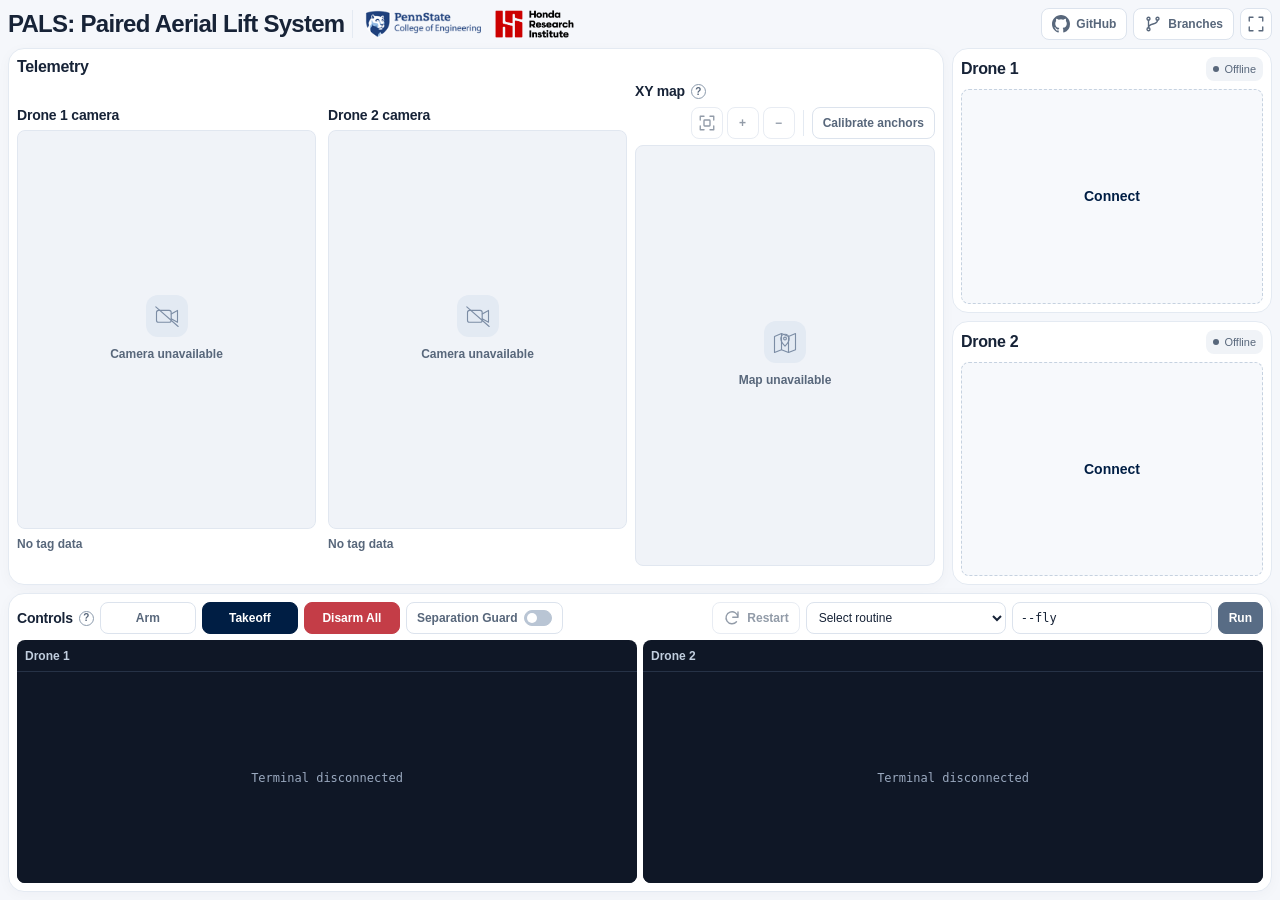
==== commit 6964bd20: "Fix UWB corrections; dashboard updates" ====
--- a/src/web/index.html
+++ b/src/web/index.html
@@ -6,17 +6,17 @@
   <title>PALS: Paired Aerial Lift System</title>
   <link rel="stylesheet" href="css/bootstrap.css">
   <link rel="stylesheet" href="css/xterm.css">
-  <link rel="stylesheet" href="css/main.css?v=20261108-status-spacing">
+  <link rel="stylesheet" href="css/main.css?v=20261109-position-uniform-units">
   <script src="js/quaternion.min.js" defer></script>
   <script src="js/eventemitter2.min.js" defer></script>
   <script src="js/roslib.js" defer></script>
   <script src="js/Chart.bundle.min.js" defer></script>
   <script src="js/anchor-calibration.js?v=20261108-corner-labels" defer></script>
-  <script src="js/main.js?v=20261108-separation-label" defer></script>
+  <script src="js/main.js?v=20261109-position-uniform-units" defer></script>
   <script src="js/xterm.js" defer></script>
   <script src="js/xterm-addon-fit.js" defer></script>
-  <script src="js/routines.js?v=20261108-connected-routines" defer></script>
-  <script src="js/branches.js?v=20261108-no-refresh-button" defer></script>
+  <script src="js/routines.js?v=20261109-terminal-reconnect" defer></script>
+  <script src="js/branches.js?v=20261108-ssh-actions" defer></script>
 </head>
 <body>
   <main class="dashboard-shell">
@@ -27,7 +27,7 @@
     </div></div><div class="header-actions">
     <a class="btn btn-outline-secondary icon-button with-label github-link" href="https://github.com/thisisjonchen/psu-hri-capstone-f26" target="_blank" rel="noopener noreferrer" aria-label="View PALS on GitHub" title="GitHub"><svg viewBox="0 0 16 16" aria-hidden="true" focusable="false"><path d="M8 0C3.58 0 0 3.58 0 8c0 3.54 2.29 6.53 5.47 7.59.4.07.55-.17.55-.38 0-.19-.01-.82-.01-1.49-2.01.37-2.53-.49-2.69-.94-.09-.23-.48-.94-.82-1.13-.28-.15-.68-.52-.01-.53.63-.01 1.08.58 1.23.82.72 1.21 1.87.87 2.33.66.07-.52.28-.87.51-1.07-1.78-.2-3.64-.89-3.64-3.95 0-.87.31-1.59.82-2.15-.08-.2-.36-1.02.08-2.12 0 0 .67-.21 2.2.82a7.65 7.65 0 0 1 4 0c1.53-1.04 2.2-.82 2.2-.82.44 1.1.16 1.92.08 2.12.51.56.82 1.27.82 2.15 0 3.07-1.87 3.75-3.65 3.95.29.25.54.73.54 1.48 0 1.07-.01 1.93-.01 2.2 0 .21.15.46.55.38A8.01 8.01 0 0 0 16 8c0-4.42-3.58-8-8-8Z"/></svg><span>GitHub</span></a>
     <details class="branch-picker" id="drone-branches">
-      <summary class="btn btn-outline-secondary icon-button with-label" title="Change connected drones’ Git branch"><svg viewBox="0 0 24 24" aria-hidden="true"><circle cx="6" cy="5" r="2"/><circle cx="6" cy="19" r="2"/><circle cx="18" cy="5" r="2"/><path d="M6 7v10m12-10c0 7-12 3-12 10"/></svg><span>Branches</span></summary>
+      <summary class="btn btn-outline-secondary icon-button with-label" title="Change available drones’ Git branch"><svg viewBox="0 0 24 24" aria-hidden="true"><circle cx="6" cy="5" r="2"/><circle cx="6" cy="19" r="2"/><circle cx="18" cy="5" r="2"/><path d="M6 7v10m12-10c0 7-12 3-12 10"/></svg><span>Branches</span></summary>
       <div class="branch-panel">
         <dl class="branch-current"><dt>Drone 1</dt><dd id="drone1-branch">Not loaded</dd><dt>Drone 2</dt><dd id="drone2-branch">Not loaded</dd></dl>
         <label for="branch-select">Select branch</label>
@@ -140,7 +140,7 @@
       </section></div>
     </section>
     <section class="panel routine-panel" aria-label="Control">
-      <div class="panel-header"><div class="section-title"><h3>Controls</h3><details class="section-help help-above control-help"><summary aria-label="Control help and keyboard shortcuts" title="Help and keyboard shortcuts">?</summary><div class="help-content"><p>Keep drones disarmed, stationary, and facing map +Y before connecting or restarting. Restart reboots the flight controller, restarts all nodes, checks gyro readings and relocalizes. Before restarting, leave powered for a few minutes and remove props; keep each drone untouched on the floor until complete. Click a terminal to type. If connection fails, check the connection and click Connect to retry.</p><p>Hover over each drone's flight state for preflight details.</p><p><strong>Keyboard shortcuts</strong></p>
+      <div class="panel-header"><div class="section-title"><h3>Controls</h3><details class="section-help help-above control-help"><summary aria-label="Control help and keyboard shortcuts" title="Help and keyboard shortcuts">?</summary><div class="help-content"><p>Keep drones disarmed, stationary, and facing map +Y before connecting or restarting. Restart reboots the flight controller, restarts all nodes, checks gyro readings and relocalizes. Before restarting, leave powered for a few minutes and remove props; keep each drone untouched on the floor until complete. Click a terminal to type. If connection fails, check the connection and click Connect to retry.</p><p>The Separation guard switch applies to both drones and can be changed while all connected drones are disarmed. Turn it off to disable spacing corrections and peer checks for the flight, even if peer telemetry arrives. With the switch on, pairing is automatic when both drones have fresh UWB room positions, or a peer joins during flight; paired protection stays on through UWB or connection losses. The guard defaults off onboard and when this page opens. Hover over the shield beside each battery for guard status. Hover over its flight state for preflight details.</p><p><strong>Keyboard shortcuts</strong></p>
             <table class="shortcut-table" aria-label="Keyboard shortcuts"><tbody>
               <tr><th scope="row"><kbd>Space</kbd></th><td>Disarm all (outside forms and terminals)</td></tr>
               <tr><th scope="row"><kbd>;</kbd> / <kbd>T</kbd></th><td>Arm / Takeoff</td></tr>
@@ -158,34 +158,45 @@
           <button class="btn btn-primary" data-command="takeoff">Takeoff</button>
           <button class="btn btn-danger" data-command="disarm">Disarm All</button>
         </div>
+        <label class="btn btn-outline-secondary guard-toggle" title="Applies to both drones. Change while disarmed."><span>Separation Guard</span><input id="separation-guard" type="checkbox" role="switch"></label>
         <div class="routine-actions"><button class="btn btn-outline-secondary icon-button with-label" id="nodes-restart" type="button" disabled aria-label="Restart nodes and relocalize" title="Reboot the flight controller, restart all nodes, check gyro readings and relocalize"><svg viewBox="0 0 24 24" aria-hidden="true" focusable="false"><path d="M20 11a8 8 0 1 0-2 6M20 4v7h-7"/></svg><span>Restart</span></button><select id="routine-script" aria-label="Routine script"><option value="">Select routine</option></select><div class="routine-args"><input id="routine-args" value="--fly" aria-label="Shared routine arguments" spellcheck="false" autocomplete="off"></div><button class="btn btn-primary" id="routine-execute" type="button" disabled>Run</button></div>
       </div>
       <p class="command-feedback" id="commandFeedback" role="status" aria-live="polite" hidden></p>
       <div class="routine-terminals">
       <article class="routine-terminal" data-terminal="drone1">
-        <div class="terminal-pane"><h4 class="terminal-label" id="drone1-terminal-label">Drone 1</h4><div class="terminal-result" data-field="result" role="status" hidden></div><div class="script-terminal" data-field="terminal" aria-labelledby="drone1-terminal-label"></div></div>
+        <div class="terminal-pane"><div class="terminal-heading"><h4 class="terminal-label" id="drone1-terminal-label">Drone 1</h4><span class="terminal-result" data-field="result" role="status" hidden></span></div><div class="script-terminal" data-field="terminal" aria-labelledby="drone1-terminal-label"></div></div>
       </article>
       <article class="routine-terminal" data-terminal="drone2">
-        <div class="terminal-pane"><h4 class="terminal-label" id="drone2-terminal-label">Drone 2</h4><div class="terminal-result" data-field="result" role="status" hidden></div><div class="script-terminal" data-field="terminal" aria-labelledby="drone2-terminal-label"></div></div>
+        <div class="terminal-pane"><div class="terminal-heading"><h4 class="terminal-label" id="drone2-terminal-label">Drone 2</h4><span class="terminal-result" data-field="result" role="status" hidden></span></div><div class="script-terminal" data-field="terminal" aria-labelledby="drone2-terminal-label"></div></div>
       </article>
       </div>
     </section>
     <div class="fleet-grid" id="fleetGrid" data-count="0"><section class="drone-dashboard" id="drone1" aria-labelledby="drone1-heading">
           <div class="drone-heading"><h2 id="drone1-heading">Drone 1</h2><span class="battery-status" data-field="batteryStatus" title="Battery voltage" hidden><svg viewBox="0 0 24 16" role="img" aria-label="Battery" focusable="false"><rect x="1" y="2" width="19" height="12" rx="2"/><path d="M23 6v4"/><rect data-field="batteryFill" class="battery-fill" x="4" y="5" width="0" height="6" rx="1"/></svg><span class="status-value" data-field="battery">—</span></span>
+            <span class="guard-status" data-field="coordination" data-state="unavailable" role="img" aria-label="Separation guard: Unavailable" title="Separation guard: Unavailable" tabindex="0" hidden><svg viewBox="0 0 24 24" aria-hidden="true" focusable="false"><path class="guard-outline" d="M12 3 4 6v6c0 5 8 9 8 9s8-4 8-9V6Z"/><path class="guard-active" d="m8 12 3 3 5-6"/><path class="guard-disabled" d="m4 3 16 18"/><path class="guard-warning" d="M12 8v5m0 3h.01"/></svg></span>
             <button class="connection-status" id="drone1-connectionStatus" data-state="disconnected" data-connection-toggle="drone1" disabled aria-label="Drone 1 offline"><span class="state-icon" data-state-icon aria-hidden="true"></span><span data-connection-label aria-live="polite">Offline</span><span class="connection-action" data-connection-action aria-hidden="true">Disconnect</span></button></div>
           <button class="connection-entry" id="drone1-connectionToggle" data-connection-toggle="drone1" aria-label="Connect Drone 1">Connect</button>
           <div class="status-grid" data-field="telemetry" aria-label="Drone 1 status" hidden>
-            <div class="status-card localization-card"><p>Position</p><div data-field="fusedPosition">—</div></div>
+            <div class="status-card localization-card"><p>Position</p><div class="position-readings">
+              <span><span class="position-axis">X</span> <span data-field="fusedX">—</span></span>
+              <span><span class="position-axis">Y</span> <span data-field="fusedY">—</span></span>
+              <span><span class="position-axis">Z</span> <span data-field="fusedZ">—</span></span>
+            </div></div>
             <div class="status-card"><p>Flight state</p><div class="status-value" data-field="flightMode" title="Preflight unavailable">—</div></div>
             <div class="status-card"><span class="metric-label">Height</span><div class="status-value" data-field="height">—</div></div>
             <div class="status-card speed-card"><span class="speed-readings"><span><span class="metric-label">Horizontal speed</span><strong data-field="speed" title="Horizontal velocity estimate used by the controller.">—</strong></span><span><span class="metric-label">Vertical speed</span><strong data-field="verticalSpeed" title="Estimated from changes in measured height.">—</strong></span></span></div>
           </div>
         </section><section class="drone-dashboard" id="drone2" aria-labelledby="drone2-heading">
           <div class="drone-heading"><h2 id="drone2-heading">Drone 2</h2><span class="battery-status" data-field="batteryStatus" title="Battery voltage" hidden><svg viewBox="0 0 24 16" role="img" aria-label="Battery" focusable="false"><rect x="1" y="2" width="19" height="12" rx="2"/><path d="M23 6v4"/><rect data-field="batteryFill" class="battery-fill" x="4" y="5" width="0" height="6" rx="1"/></svg><span class="status-value" data-field="battery">—</span></span>
+            <span class="guard-status" data-field="coordination" data-state="unavailable" role="img" aria-label="Separation guard: Unavailable" title="Separation guard: Unavailable" tabindex="0" hidden><svg viewBox="0 0 24 24" aria-hidden="true" focusable="false"><path class="guard-outline" d="M12 3 4 6v6c0 5 8 9 8 9s8-4 8-9V6Z"/><path class="guard-active" d="m8 12 3 3 5-6"/><path class="guard-disabled" d="m4 3 16 18"/><path class="guard-warning" d="M12 8v5m0 3h.01"/></svg></span>
             <button class="connection-status" id="drone2-connectionStatus" data-state="disconnected" data-connection-toggle="drone2" disabled aria-label="Drone 2 offline"><span class="state-icon" data-state-icon aria-hidden="true"></span><span data-connection-label aria-live="polite">Offline</span><span class="connection-action" data-connection-action aria-hidden="true">Disconnect</span></button></div>
           <button class="connection-entry" id="drone2-connectionToggle" data-connection-toggle="drone2" aria-label="Connect Drone 2">Connect</button>
           <div class="status-grid" data-field="telemetry" aria-label="Drone 2 status" hidden>
-            <div class="status-card localization-card"><p>Position</p><div data-field="fusedPosition">—</div></div>
+            <div class="status-card localization-card"><p>Position</p><div class="position-readings">
+              <span><span class="position-axis">X</span> <span data-field="fusedX">—</span></span>
+              <span><span class="position-axis">Y</span> <span data-field="fusedY">—</span></span>
+              <span><span class="position-axis">Z</span> <span data-field="fusedZ">—</span></span>
+            </div></div>
             <div class="status-card"><p>Flight state</p><div class="status-value" data-field="flightMode" title="Preflight unavailable">—</div></div>
             <div class="status-card"><span class="metric-label">Height</span><div class="status-value" data-field="height">—</div></div>
             <div class="status-card speed-card"><span class="speed-readings"><span><span class="metric-label">Horizontal speed</span><strong data-field="speed" title="Horizontal velocity estimate used by the controller.">—</strong></span><span><span class="metric-label">Vertical speed</span><strong data-field="verticalSpeed" title="Estimated from changes in measured height.">—</strong></span></span></div>
--- a/src/web/css/main.css
+++ b/src/web/css/main.css
@@ -1,6 +1,6 @@
 :root { --ink: #172337; --muted: #58677b; --line: #e4eaf2; --surface: #fff; --canvas: #f5f7fb; --blue: #001e44; --success: #087c50; --warning: #946416; --error: #b84339; --placeholder-background: #f0f3f8; --placeholder-border: #e1e7f0; --placeholder-icon-background: #e3eaf3; --placeholder-icon: #7c8da5; --font-ui: -apple-system, BlinkMacSystemFont, "Segoe UI", sans-serif; --type-label: 12px; --type-body: 14px; --type-subheading: 16px; --type-value: 18px; --type-heading: 24px; --type-title: 32px;
   --space-1: 4px; --space-2: 6px; --space-3: 10px; --space-4: 12px; --space-6: 16px; --space-8: 24px;
-  --radius-control: 8px; --radius-card: 12px; --radius-panel: 16px;
+  --radius-small: 4px; --radius-control: 8px; --radius-card: 12px; --radius-panel: 16px;
   --control-default: 40px; --control-compact: var(--control-default); }
 body { color: var(--ink); background: var(--canvas); font-family: var(--font-ui); font-size: var(--type-body); line-height: 1.5; }
 h1, h2, h3 { line-height: 1.25; }
@@ -57,14 +57,17 @@
 .map-ready canvas { visibility: visible; }
 .map-ready .map-placeholder { display: none; }
 .map-placeholder, .camera-placeholder { position: absolute; inset: 0; display: flex; flex-direction: column; align-items: center; justify-content: center; gap: var(--space-4); border: 1px solid var(--placeholder-border); border-radius: var(--radius-control); background: var(--placeholder-background); color: var(--muted); font-size: var(--type-label); font-weight: 600; }
-.map-placeholder-icon { width: 64px; height: 64px; display: grid; place-items: center; border-radius: var(--radius-panel); background: var(--placeholder-icon-background); }
+.map-placeholder-icon { width: 64px; height: 64px; display: grid; place-items: center; border-radius: var(--radius-card); background: var(--placeholder-icon-background); }
 .map-placeholder-icon svg { width: 40px; height: 40px; fill: none; stroke: var(--placeholder-icon); stroke-width: 1.6; stroke-linecap: round; stroke-linejoin: round; }
 .map-legend { display: flex; flex-wrap: nowrap; white-space: nowrap; justify-content: center; gap: var(--space-2) var(--space-4); margin-bottom: var(--space-2); font-size: var(--type-label); color: var(--muted); }
 .map-legend span { display: inline-flex; align-items: center; gap: var(--space-2); }
 .map-legend i { width: 10px; height: 10px; background: var(--marker-color); border-radius: 50%; }
 .localization-card { grid-column: 1 / -1; }
-.localization-card [data-field="fusedPosition"] { font-size: var(--type-value); line-height: 1.25; overflow-wrap: anywhere; font-variant-numeric: tabular-nums; font-weight: 600; }
-.connection-status { border: 0; font-family: inherit; cursor: pointer; display: inline-flex; align-items: center; gap: 5px; padding: 4px 7px; border-radius: 999px; background: #f0f3f7; color: var(--muted); font-size: 11px; font-weight: 500; line-height: 16px; white-space: nowrap; }
+.localization-card p { white-space: nowrap; }
+.position-readings { display: flex; flex-wrap: wrap; align-items: baseline; gap: 4px 8px; min-width: 0; font-size: var(--type-value); line-height: 1.25; font-variant-numeric: tabular-nums; font-weight: 600; }
+.position-readings > span { display: inline-flex; flex: 1; align-items: baseline; gap: 4px; white-space: nowrap; }
+.position-axis { color: var(--muted); font-size: var(--type-label); font-weight: 400; }
+.connection-status { border: 0; font-family: inherit; cursor: pointer; display: inline-flex; align-items: center; gap: 5px; padding: 4px 7px; border-radius: var(--radius-control); background: #f0f3f7; color: var(--muted); font-size: 11px; font-weight: 500; line-height: 16px; white-space: nowrap; }
 .connection-status[data-state="connected"] { color: #076442; background: #e7f5ee; }
 .connection-status[data-state="connecting"] { color: #805500; background: #fff4d9; }
 .connection-status[data-state="error"] { color: #a12c35; background: #fcebee; }
@@ -74,27 +77,43 @@
 @media (prefers-reduced-motion: reduce) { .connection-status[data-state="connecting"] .state-icon { animation: none; } }
 .command-feedback { border-top: 1px solid var(--line); margin: var(--space-4) 0 0; padding-top: var(--space-3); font-size: var(--type-body); color: var(--muted); }
 .fleet-grid { display: grid; grid-template-columns: repeat(2, minmax(0, 1fr)); gap: var(--space-6); }
-.drone-dashboard { display: flex; flex-direction: column; min-width: 0; padding: 8px; border: 1px solid var(--line); border-radius: 10px; background: var(--surface); }
-.drone-heading { display: flex; flex-wrap: wrap; align-items: center; gap: 6px; margin-bottom: var(--space-2); border-left: 4px solid #0072b2; padding-left: var(--space-2); }
-#drone2 .drone-heading { border-color: #d55e00; }
+.drone-dashboard { display: flex; flex-direction: column; min-width: 0; padding: 8px; border: 1px solid var(--line); border-radius: var(--radius-panel); background: var(--surface); }
+.drone-heading { display: flex; flex-wrap: wrap; align-items: center; gap: 6px; margin-bottom: var(--space-2); }
 .drone-heading h2 { flex: 1; white-space: nowrap; }
 .battery-status { display: inline-flex; align-items: center; gap: 4px; white-space: nowrap; }
 .battery-status svg { width: 20px; height: 14px; flex: none; fill: none; stroke: currentColor; stroke-width: 1.5; stroke-linecap: round; }
 .battery-status .status-value { font-size: 12px; }
+.guard-status { display: inline-flex; align-items: center; justify-content: center; flex: none; width: 24px; height: 24px; color: var(--muted); border-radius: var(--radius-control); }
+.guard-status svg { width: 20px; height: 20px; fill: none; stroke: currentColor; stroke-width: 1.7; stroke-linecap: round; stroke-linejoin: round; }
+.guard-status[data-state="active"] { color: var(--success); }
+.guard-status[data-state="warning"] { color: var(--warning); }
+.guard-status[data-state="unavailable"] .guard-outline { stroke-dasharray: 2 3; }
+.guard-status .guard-active, .guard-status .guard-disabled, .guard-status .guard-warning { display: none; }
+.guard-status[data-state="active"] .guard-active, .guard-status[data-state="disabled"] .guard-disabled, .guard-status[data-state="warning"] .guard-warning { display: inline; }
+.guard-status:focus-visible { outline: 3px solid #0072b266; outline-offset: 2px; }
 .connection-status:disabled { cursor: default; opacity: 1; }
 .connection-action { display: none; }
 .connection-status:not(:disabled):is(:hover, :focus-visible) { color: #a12c35; background: #fcebee; }
 .connection-status:not(:disabled):is(:hover, :focus-visible) [data-connection-label] { display: none; }
 .connection-status:not(:disabled):is(:hover, :focus-visible) .connection-action { display: inline; }
 .connection-status:focus-visible, .connection-entry:focus-visible { outline: 3px solid #0072b266; outline-offset: 2px; }
-.connection-entry { display: grid; place-items: center; flex: 1; width: 100%; min-height: 160px; padding: 16px; border: 1px dashed #c6d2e0; border-radius: 8px; background: #f7f9fc; color: var(--blue); font: 600 14px var(--font-ui); cursor: pointer; transition: background-color .15s, border-color .15s; }
+.connection-entry { display: grid; place-items: center; flex: 1; width: 100%; min-height: 160px; padding: 16px; border: 1px dashed #c6d2e0; border-radius: var(--radius-control); background: #f7f9fc; color: var(--blue); font: 600 14px var(--font-ui); cursor: pointer; transition: background-color .15s, border-color .15s; }
 .connection-entry:hover { background: #eaf1f8; border-color: #0072b2; }
 .status-grid { display: grid; grid-template-columns: repeat(2, minmax(0, 1fr)); align-items: start; gap: var(--space-3); margin-bottom: 0; }
-.status-card { border-radius: var(--radius-card); padding: var(--space-4); min-width: 0; }
+.status-card { border-radius: var(--radius-control); padding: var(--space-4); min-width: 0; }
 .status-card p { color: var(--muted); font-size: var(--type-label); font-weight: 600; margin: 0 0 var(--space-1); }
 .status-value { font-size: var(--type-value); font-weight: 600; line-height: 1.25; font-variant-numeric: tabular-nums; overflow-wrap: anywhere; }
 .status-value.alert-danger { color: var(--error); background: transparent; }
 .status-value.alert-success { color: var(--success); background: transparent; }
+.guard-toggle { display: inline-flex; align-items: center; gap: var(--space-2); margin: 0; cursor: pointer; }
+.guard-toggle input { appearance: none; position: relative; flex: none; width: 28px; height: 16px; margin: 0; border: 1px solid #b9c5d4; border-radius: 999px; background: #b9c5d4; cursor: inherit; }
+.guard-toggle input::before { content: ''; position: absolute; top: 2px; left: 2px; width: 10px; height: 10px; border-radius: 50%; background: var(--surface); }
+.guard-toggle input:checked { border-color: var(--blue); background: var(--blue); }
+.guard-toggle input:checked::before { transform: translateX(12px); }
+.guard-toggle:has(input:checked) { color: var(--blue); border-color: #9fb5cf; background: #e8eef5; }
+.guard-toggle input:focus-visible { outline: none; }
+.guard-toggle:has(input:focus-visible) { outline: 3px solid #0072b266; outline-offset: 2px; }
+.guard-toggle:has(input:disabled) { color: var(--muted); border-color: #dce3ed; background: var(--surface); opacity: .65; cursor: default; }
 .metric-label { color: var(--muted); font-size: var(--type-label); font-weight: 600; }
 .speed-readings { display: grid; grid-template-columns: repeat(2, minmax(0, 1fr)); gap: var(--space-3); }
 .speed-readings span, .speed-readings strong { display: block; }
@@ -167,7 +186,7 @@
 .routine-terminal { min-width: 0; display: grid; gap: var(--space-2); }
 .routine-args { display: flex; align-items: center; gap: var(--space-2); margin: 0; font-size: var(--type-label); font-weight: 600; color: var(--muted); }
 .routine-args input { width: 200px; min-width: 0; font-family: ui-monospace, SFMono-Regular, Menlo, monospace; font-size: var(--type-label); }
-.script-terminal { height: 360px; padding: var(--space-2); border-radius: var(--radius-control); background: #0f1726; overflow: hidden; }
+.script-terminal { height: 360px; padding: var(--space-2); background: #0f1726; overflow: hidden; }
 @media (max-width: 900px) { .routine-terminals { grid-template-columns: 1fr; } }
 
 /* Keep the flight workspace visible together on laptop and desktop displays. */
@@ -188,7 +207,7 @@
   .page-intro { grid-column: 1 / -1; padding: 0; flex-wrap: nowrap; gap: 12px; }
   .page-title { flex-wrap: nowrap; gap: 8px; }
   .btn { padding: 5px 10px; font-size: 12px; }
-  .panel { padding: 8px; border-radius: 10px; }
+  .panel { padding: 8px; }
   .panel-header { gap: 6px; margin-bottom: 6px; }
   .fleet-controls { grid-column: 1; grid-row: 2; margin: 0; min-height: 0; display: flex; flex-direction: column; }
   .command-buttons { gap: 6px; }
@@ -202,7 +221,7 @@
   .control-map { flex: 1; position: relative; grid-template-rows: auto minmax(80px, 1fr) auto; min-height: 0; }
   .canvas-wrap.flight-map-wrap { height: auto; min-height: 0; margin: 0; }
   .map-actions { gap: 4px; }
-  .map-placeholder-icon { width: 42px; height: 42px; border-radius: 10px; }
+  .map-placeholder-icon { width: 42px; height: 42px; }
   .map-placeholder-icon svg { width: 28px; height: 28px; }
   .map-placeholder, .camera-placeholder { gap: 8px; }
   .map-details { margin-top: 6px; max-height: 104px; overflow: auto; scrollbar-width: thin; }
@@ -219,8 +238,8 @@
   .status-grid { flex: 1; align-items: stretch; grid-template-rows: repeat(3, minmax(min-content, 1fr)); }
   .status-grid > .status-card { display: flex; flex-direction: column; justify-content: center; }
   .drone-heading { margin-bottom: 6px; gap: 6px; }
-  .status-card { border-radius: 6px; padding: 8px; box-shadow: none; background: #f7f9fc; }
-  .status-card p, .metric-label { font-size: 11px; }
+  .status-card { padding: 8px; box-shadow: none; background: #f7f9fc; }
+  .status-card p, .metric-label, .position-axis { font-size: 11px; }
   .speed-readings strong { font-size: 16px; }
   .speed-readings span { font-size: 11px; }
   .routine-panel { grid-column: 1 / -1; grid-row: 3; margin: 0; min-height: 0; display: flex; flex-direction: column; }
@@ -232,24 +251,25 @@
   .routine-terminal { display: flex; flex-direction: column; min-height: 0; gap: 5px; }
   .routine-args { display: flex; align-items: center; gap: 8px; font-size: 11px; }
   .routine-args input { flex: 1; min-width: 0; }
-  .script-terminal { height: auto; flex: 1; min-height: 60px; padding: 5px; border-radius: 6px; }
+  .script-terminal { height: auto; flex: 1; min-height: 60px; padding: 5px; }
 }
 
 @media (min-width: 1100px) and (min-height: 600px) {
   .fleet-grid { --telemetry-space: clamp(4px, calc(2dvh - 10px), 8px); }
-  .drone-dashboard { padding: var(--telemetry-space); }
   .drone-heading { margin-bottom: var(--telemetry-space); }
   .status-grid { gap: var(--telemetry-space); margin-bottom: 0; }
   .status-card { padding: var(--telemetry-space); }
   .status-card p { margin-bottom: 0; }
-  .status-grid > .localization-card { flex-direction: row; justify-content: flex-start; align-items: center; gap: 8px; }
-  .localization-card p { margin: 0; }
-}
-
+}
+
+/* Round the terminal as one surface, keeping the header/screen seam straight. */
 .terminal-pane { display: flex; flex-direction: column; flex: 1; min-height: 0; overflow: hidden; border-radius: var(--radius-control); background: #0f1726; }
-.terminal-label { margin: 0; padding: 6px 8px; font-size: 12px; font-weight: 600; color: #c1cede; border-bottom: 1px solid #263246; }
-.terminal-result { flex-shrink: 0; padding: 6px 8px; font-size: 12px; color: #e4eaf2; white-space: pre-wrap; overflow-wrap: anywhere; border-bottom: 1px solid #263246; }
-.terminal-pane .script-terminal { border-radius: 0; }
+.terminal-heading { display: flex; align-items: center; gap: 8px; flex-shrink: 0; min-width: 0; min-height: 32px; padding: 4px 8px; border-bottom: 1px solid #263246; }
+.terminal-label { flex-shrink: 0; margin: 0; font-size: 12px; font-weight: 600; color: #c1cede; }
+.terminal-result { min-width: 0; margin-left: auto; padding: 2px 8px; border: 1px solid #34425a; border-radius: var(--radius-control); background: #202c40; color: #e4eaf2; font-size: 11px; line-height: 16px; white-space: nowrap; overflow: hidden; text-overflow: ellipsis; }
+.terminal-result[data-state="progress"] { color: #b9d8ff; background: #1a2e4b; border-color: #35547b; }
+.terminal-result[data-state="success"] { color: #b5ebcc; background: #173c2c; border-color: #30664a; }
+.terminal-result[data-state="error"] { color: #ffc4c4; background: #47252d; border-color: #81414c; }
 
 
 .section-title { display: flex; align-items: center; gap: 6px; min-width: 0; }
@@ -258,7 +278,7 @@
 .section-help > summary::-webkit-details-marker { display: none; }
 .section-help > summary:focus-visible { outline: 3px solid #0072b266; outline-offset: 2px; }
 .section-help[open] > summary { color: var(--blue); background: #e8eef5; }
-.help-content { position: absolute; top: calc(100% + 6px); left: 0; z-index: 20; width: min(340px, 70vw); padding: 12px; background: var(--surface); border: 1px solid var(--line); border-radius: 8px; box-shadow: 0 6px 24px #17233722; color: var(--ink); }
+.help-content { position: absolute; top: calc(100% + 6px); left: 0; z-index: 20; width: min(340px, 70vw); padding: 12px; background: var(--surface); border: 1px solid var(--line); border-radius: var(--radius-card); box-shadow: 0 6px 24px #17233722; color: var(--ink); }
 .help-content p { margin: 0 0 8px; }
 .help-content p:last-child { margin-bottom: 0; }
 .help-above .help-content { top: auto; bottom: calc(100% + 6px); }
@@ -279,7 +299,7 @@
 .control-map > .panel-header { flex-wrap: wrap; }
 .toolbar-divider { align-self: stretch; width: 1px; margin: 3px 4px; background: var(--line); }
 #calibration-toggle[aria-expanded="true"] { background: #e8eef5; color: var(--blue); border-color: #9fb5cf; }
-.calibration-body { position: absolute; inset: 0; z-index: 10; overflow: auto; padding: 12px; background: var(--surface); border: 1px solid var(--line); border-radius: 8px; }
+.calibration-body { position: absolute; inset: 0; z-index: 10; overflow: auto; padding: 12px; background: var(--surface); border: 1px solid var(--line); border-radius: var(--radius-control); }
 .calibrating > canvas, .calibrating > .map-placeholder { visibility: hidden; }
 .calibration-success { min-height: 100%; display: flex; flex-direction: column; align-items: center; justify-content: center; gap: 12px; color: var(--success); }
 .calibration-success svg { width: 64px; height: 64px; fill: none; stroke: currentColor; stroke-width: 3; stroke-linecap: round; stroke-linejoin: round; animation: calibration-pop .3s ease-out; }
@@ -293,7 +313,7 @@
 .shortcut-table { width: 100%; border-collapse: collapse; }
 .shortcut-table th, .shortcut-table td { padding: 3px 0; text-align: left; vertical-align: top; }
 .shortcut-table th { padding-right: 12px; white-space: nowrap; }
-.shortcut-table kbd { padding: 1px 4px; border: 1px solid var(--line); border-radius: 4px; background: #f7f9fc; color: var(--ink); font: inherit; }
+.shortcut-table kbd { padding: 1px 4px; border: 1px solid var(--line); border-radius: var(--radius-small); background: #f7f9fc; color: var(--ink); font: inherit; }
 
 .partner-logos { --partner-logo-height: 28px; display: flex; align-items: center; gap: 14px; padding-left: 12px; border-left: 1px solid var(--line); }
 .partner-logos a { display: flex; flex: none; }
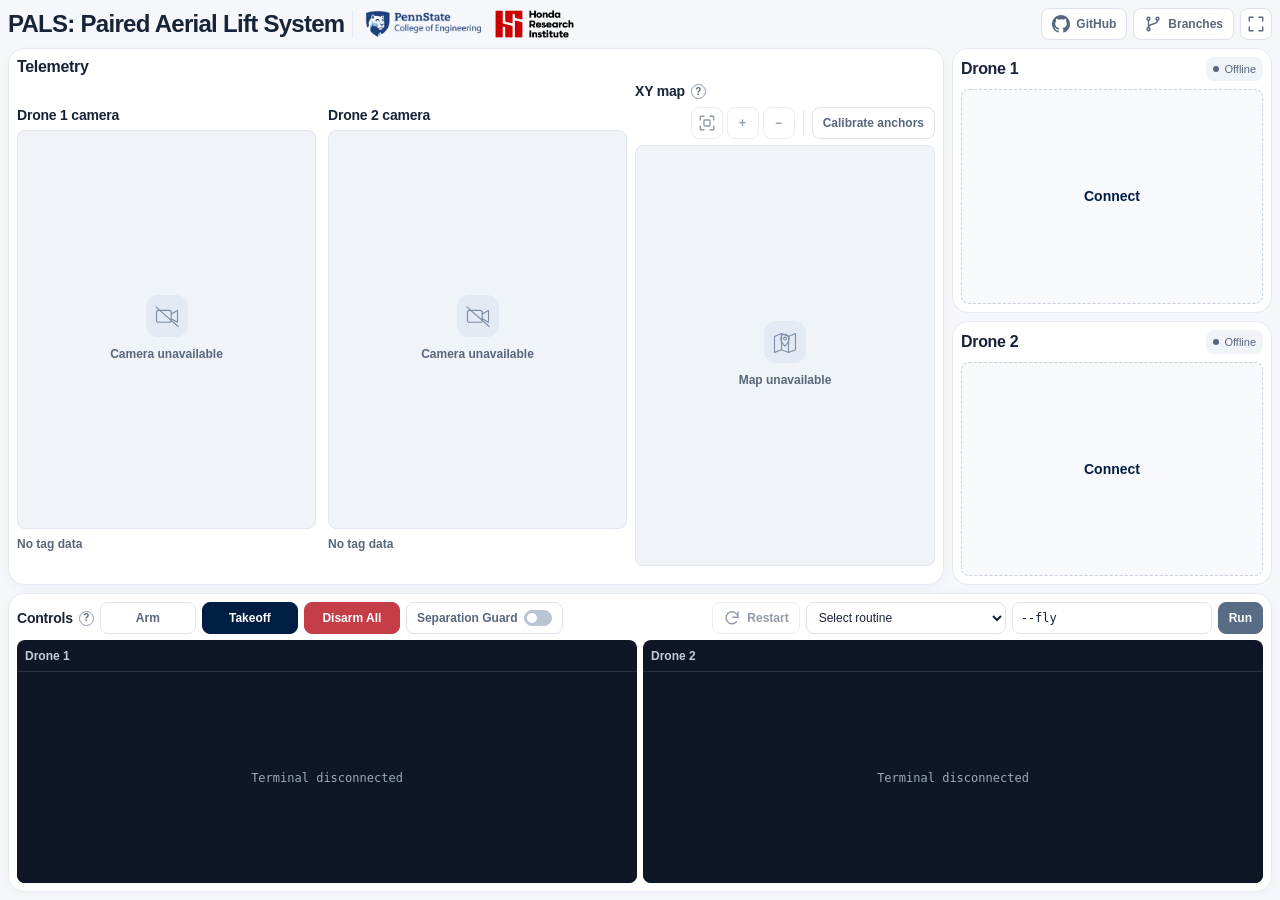
==== commit 7baddeaa: "EKF" ====
(no text change in the page or its own stylesheets)
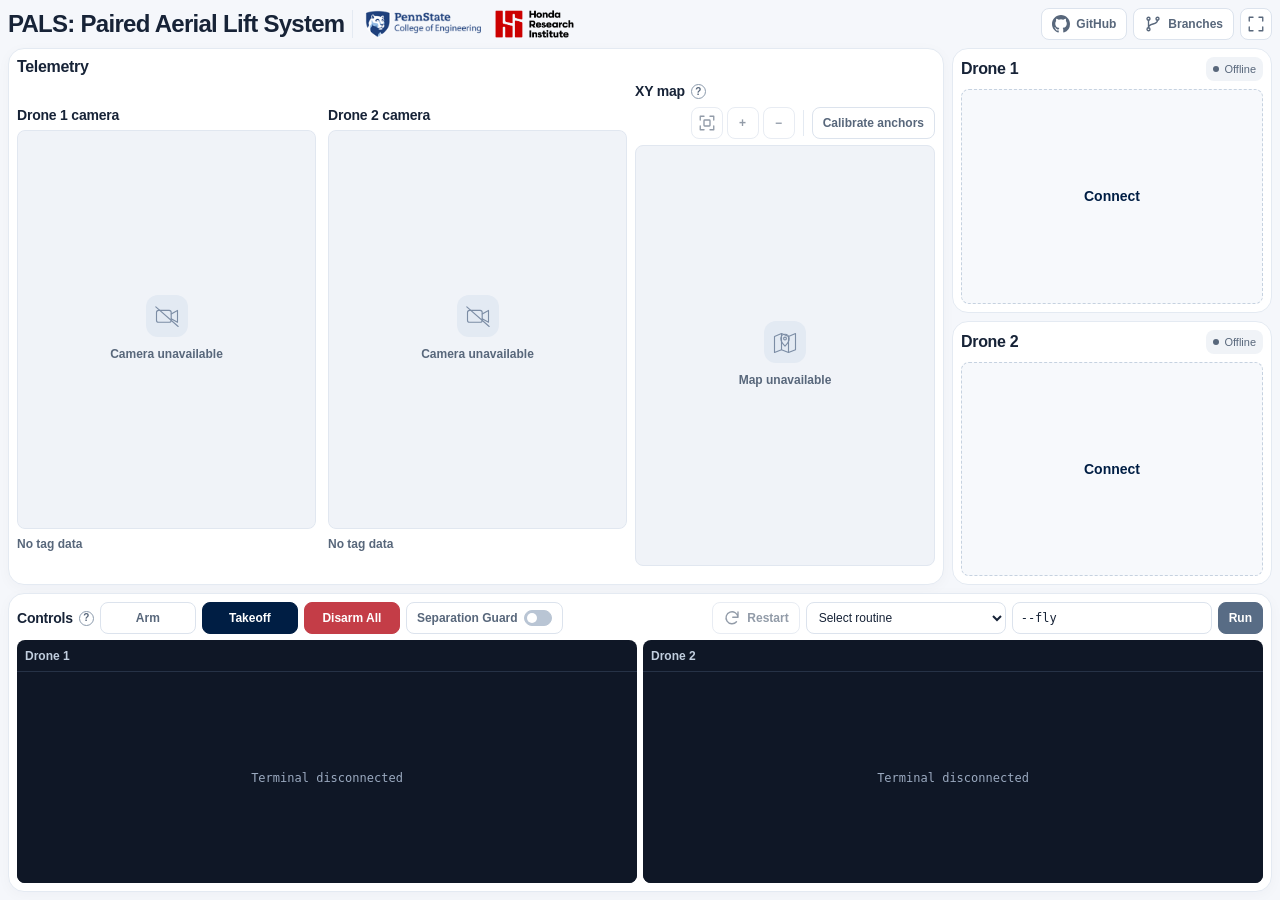
==== commit 32e2fb2a: "Payload detection (#9)" ====
--- a/src/web/index.html
+++ b/src/web/index.html
@@ -42,6 +42,7 @@
       <div class="flight-controls-layout"><div class="control-cameras">
         <article class="camera-panel" id="drone1-cameraPanel"><div class="camera-viewport"><div class="camera-content"><div class="panel-header"><h3>Drone 1 camera</h3></div>
           <div class="camera-frame"><img id="drone1-camera" data-field="camera" alt="Drone 1 camera" src="nocamera.svg" width="240" height="320">
+            <svg id="drone1-tagOverlay" class="tag-overlay" viewBox="0 0 240 320" preserveAspectRatio="xMidYMid meet" aria-hidden="true" visibility="hidden"><path id="drone1-tagOutline"/></svg>
             <div class="camera-placeholder" role="img" aria-label="Drone 1 camera unavailable">
               <div class="map-placeholder-icon"><svg viewBox="0 0 40 40" aria-hidden="true" focusable="false">
                 <rect x="5" y="12" width="21" height="17" rx="3"/>
@@ -54,6 +55,7 @@
         </div></div></article>
         <article class="camera-panel" id="drone2-cameraPanel"><div class="camera-viewport"><div class="camera-content"><div class="panel-header"><h3>Drone 2 camera</h3></div>
           <div class="camera-frame"><img id="drone2-camera" data-field="camera" alt="Drone 2 camera" src="nocamera.svg" width="240" height="320">
+            <svg id="drone2-tagOverlay" class="tag-overlay" viewBox="0 0 240 320" preserveAspectRatio="xMidYMid meet" aria-hidden="true" visibility="hidden"><path id="drone2-tagOutline"/></svg>
             <div class="camera-placeholder" role="img" aria-label="Drone 2 camera unavailable">
               <div class="map-placeholder-icon"><svg viewBox="0 0 40 40" aria-hidden="true" focusable="false">
                 <rect x="5" y="12" width="21" height="17" rx="3"/>
--- a/src/web/css/main.css
+++ b/src/web/css/main.css
@@ -139,6 +139,8 @@
 .camera-content > .detection-status, .camera-content .detection-status strong { margin: 0; }
 .camera-frame { position: relative; width: 100%; aspect-ratio: 3 / 4; border-radius: var(--radius-control); overflow: hidden; background: var(--placeholder-background); display: grid; place-items: center; }
 .camera-frame img { position: absolute; inset: 0; display: block; width: 100%; height: 100%; object-fit: contain; }
+.tag-overlay { position: absolute; inset: 0; width: 100%; height: 100%; pointer-events: none; }
+.tag-overlay path { fill: none; stroke: #00e5ff; stroke-width: 3; vector-effect: non-scaling-stroke; }
 .camera-placeholder { display: none; }
 .camera-frame:has(img[src="nocamera.svg"]) .camera-placeholder { display: flex; }
 .camera-frame img[src="nocamera.svg"] { visibility: hidden; }
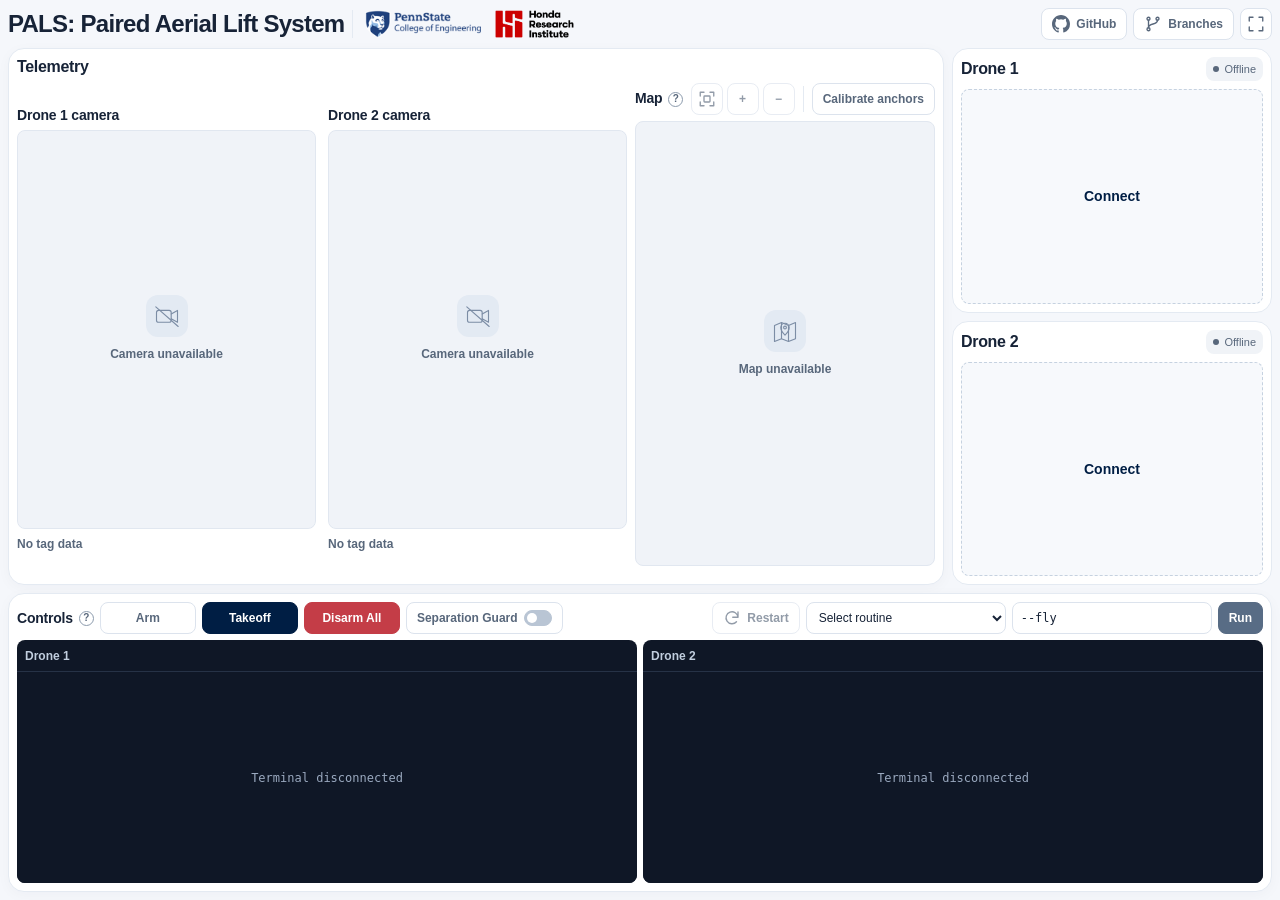
==== commit d5629908: "lil ui update" ====
--- a/src/web/index.html
+++ b/src/web/index.html
@@ -4,6 +4,7 @@
   <meta charset="utf-8">
   <meta name="viewport" content="width=device-width, initial-scale=1">
   <title>PALS: Paired Aerial Lift System</title>
+  <link rel="icon" type="image/png" sizes="64x64" href="images/partner-favicon.png">
   <link rel="stylesheet" href="css/bootstrap.css">
   <link rel="stylesheet" href="css/xterm.css">
   <link rel="stylesheet" href="css/main.css?v=20261109-position-uniform-units">
@@ -67,8 +68,8 @@
           <p class="detection-status"><strong id="drone2-detection" data-state="offline" role="status" aria-live="polite">No tag data</strong></p>
         </div></div></article>
       </div>
-      <section class="control-map" aria-label="Shared XY map">
-        <div class="panel-header"><div class="section-title"><h3>XY map</h3><details class="section-help"><summary aria-label="Map help">?</summary><div class="help-content" id="target-help"><p>Select a drone, then click or drag a destination. Focus the map and use arrow keys to adjust it; Send target confirms.</p><p>Scan for anchors, assign them to the room corners, then measure and save the layout.</p></div></details></div><div class="map-actions">
+      <section class="control-map" aria-label="Shared map">
+        <div class="panel-header"><div class="section-title"><h3>Map</h3><details class="section-help"><summary aria-label="Map help">?</summary><div class="help-content" id="target-help"><p>Select a drone, then click or drag a destination. Focus the map and use arrow keys to adjust it; Send target confirms.</p><p>Scan for anchors, assign them to the room corners, then measure and save the layout.</p></div></details></div><div class="map-actions">
           <button class="btn btn-outline-secondary icon-button" id="room-fit" disabled aria-label="Fit room" title="Fit room"><svg viewBox="0 0 24 24" aria-hidden="true" focusable="false"><path d="M8 3H3v5m13-5h5v5M3 16v5h5m13-5v5h-5"/><rect x="8" y="8" width="8" height="8" rx="1"/></svg></button>
           <button class="btn btn-outline-secondary" id="room-zoom-in" aria-label="Zoom in on room" disabled>+</button>
           <button class="btn btn-outline-secondary" id="room-zoom-out" aria-label="Zoom out of room" disabled>−</button>
@@ -112,8 +113,8 @@
             <strong>Layout saved</strong>
           </div>
           </div>
-          <canvas id="fleet-xyChart" aria-label="Both drones XY map" aria-describedby="target-help" aria-hidden="true" tabindex="0"></canvas>
-          <div class="map-placeholder" id="map-placeholder" role="img" aria-label="XY map unavailable">
+          <canvas id="fleet-xyChart" aria-label="Map of both drones" aria-describedby="target-help" aria-hidden="true" tabindex="0"></canvas>
+          <div class="map-placeholder" id="map-placeholder" role="img" aria-label="Map unavailable">
             <div class="map-placeholder-icon"><svg viewBox="0 0 40 40" aria-hidden="true" focusable="false">
               <path d="m5 12 10-4 10 4 10-4v23l-10 4-10-4-10 4V12Zm10-4v23m10-19v23"/>
               <path d="M26 15a6 6 0 0 0-12 0c0 5 6 11 6 11s6-6 6-11Z"/>
